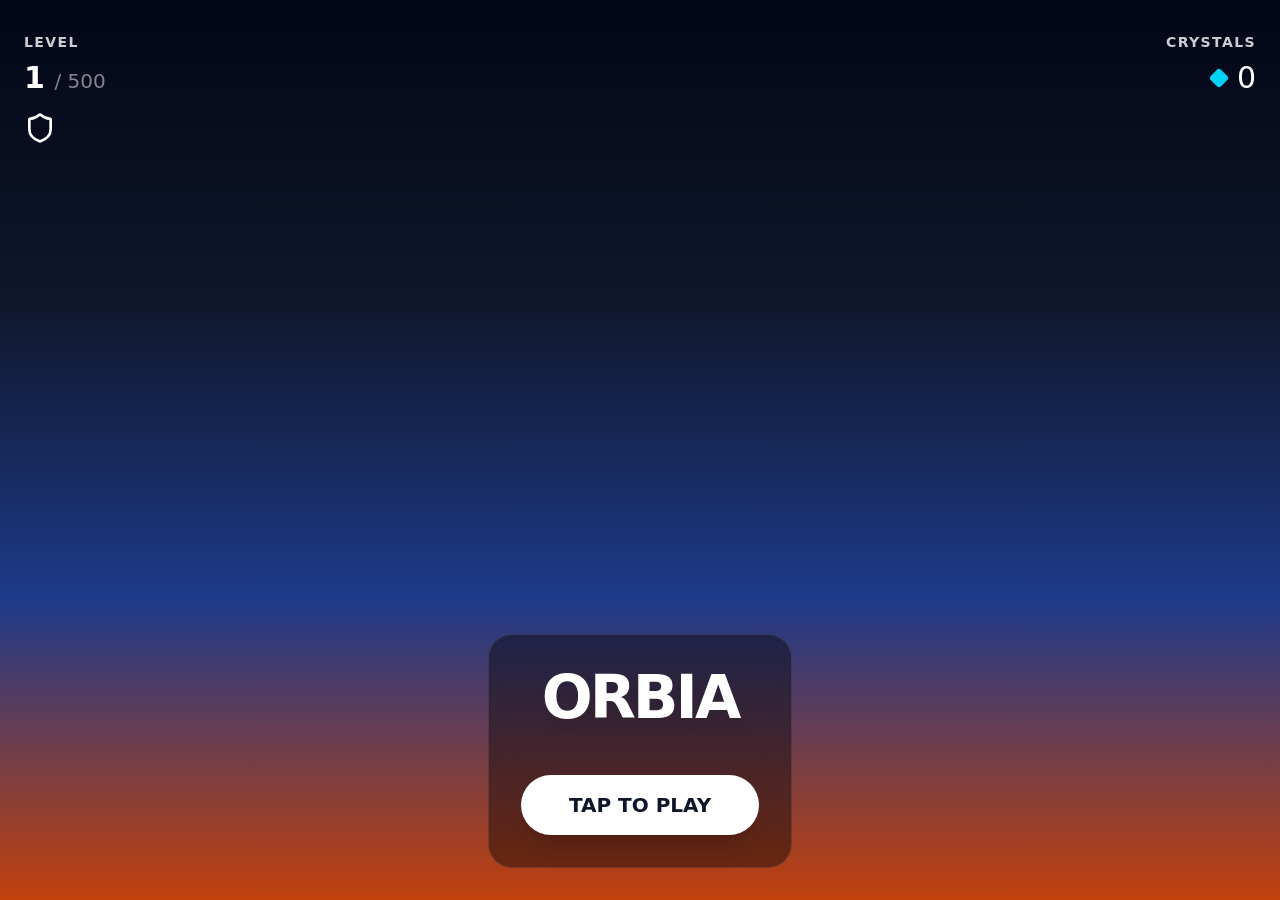
==== index.html @ db31b5e6 "first commit" ====
<!DOCTYPE html><!--7uAjl_CRP55yilg45ScrL--><html lang="en"><head><meta charSet="utf-8"/><meta name="viewport" content="width=device-width, initial-scale=1"/><link rel="stylesheet" href="/_next/static/css/278048645cac675b.css" data-precedence="next"/><link rel="preload" as="script" fetchPriority="low" href="/_next/static/chunks/webpack-0261a6baf7a15503.js"/><script src="/_next/static/chunks/4bd1b696-21f374d1156f834a.js" async=""></script><script src="/_next/static/chunks/255-769a499a58f6cdbf.js" async=""></script><script src="/_next/static/chunks/main-app-d895a08eedf1825a.js" async=""></script><script src="/_next/static/chunks/b536a0f1-171f5a420d0144e4.js" async=""></script><script src="/_next/static/chunks/bd904a5c-9c0670f6b114bcd8.js" async=""></script><script src="/_next/static/chunks/a3cd4a83-02c0a4aa8395caed.js" async=""></script><script src="/_next/static/chunks/f6211eb1-63bf9bd3892ca52b.js" async=""></script><script src="/_next/static/chunks/f5b4d29a-7ccdf7217bf3a826.js" async=""></script><script src="/_next/static/chunks/424-7317acba9d1c164e.js" async=""></script><script src="/_next/static/chunks/app/page-1defdf4bc611b7bb.js" async=""></script><title>My Google AI Studio App</title><meta name="description" content="My Google AI Studio App"/><script src="/_next/static/chunks/polyfills-42372ed130431b0a.js" noModule=""></script></head><body><div hidden=""><!--$--><!--/$--></div><main class="w-screen h-screen overflow-hidden relative bg-[linear-gradient(to_bottom,#020617,#0f172a,#1e3a8a,#c2410c)] selection:bg-transparent"><div class="w-full h-full absolute inset-0 cursor-pointer"><div style="position:relative;width:100%;height:100%;overflow:hidden;pointer-events:auto"><div style="width:100%;height:100%"><canvas style="display:block"></canvas></div></div></div><div class="absolute inset-0 pointer-events-none flex flex-col justify-between -z-0 py-8 px-6"><div class="flex justify-between items-start pointer-events-auto"><div class="flex flex-col gap-2"><div class="text-white/80 text-sm font-bold tracking-widest flex items-baseline gap-2">LEVEL</div><div class="text-white text-3xl font-light"><span class="font-bold">1</span> <span class="text-white/50 text-xl">/ 500</span></div><div class="mt-2"><svg xmlns="http://www.w3.org/2000/svg" width="24" height="24" viewBox="0 0 24 24" fill="none" stroke="currentColor" stroke-width="2" stroke-linecap="round" stroke-linejoin="round" class="lucide lucide-shield w-8 h-8 text-white" aria-hidden="true"><path d="M20 13c0 5-3.5 7.5-7.66 8.95a1 1 0 0 1-.67-.01C7.5 20.5 4 18 4 13V6a1 1 0 0 1 1-1c2 0 4.5-1.2 6.24-2.72a1.17 1.17 0 0 1 1.52 0C14.51 3.81 17 5 19 5a1 1 0 0 1 1 1z"></path></svg></div></div><div class="flex flex-col items-end gap-2 text-right"><div class="text-white/80 text-sm font-bold tracking-widest">CRYSTALS</div><div class="text-white text-3xl font-light flex items-center gap-2"><svg xmlns="http://www.w3.org/2000/svg" width="24" height="24" viewBox="0 0 24 24" fill="none" stroke="currentColor" stroke-width="2" stroke-linecap="round" stroke-linejoin="round" class="lucide lucide-diamond w-5 h-5 text-cyan-400 fill-cyan-400" aria-hidden="true"><path d="M2.7 10.3a2.41 2.41 0 0 0 0 3.41l7.59 7.59a2.41 2.41 0 0 0 3.41 0l7.59-7.59a2.41 2.41 0 0 0 0-3.41l-7.59-7.59a2.41 2.41 0 0 0-3.41 0Z"></path></svg>0<!-- --> </div></div></div><div class="pointer-events-auto self-center bg-black/40 backdrop-blur-md p-8 rounded-3xl border border-white/10 text-center flex flex-col items-center gap-6" style="opacity:0;transform:translateY(20px)"><h1 class="text-6xl font-bold text-white tracking-tighter drop-shadow-xl">ORBIA</h1><button class="mt-6 px-12 py-4 bg-white hover:bg-gray-100 text-xl font-bold text-slate-900 rounded-full transition-all hover:scale-105 active:scale-95 shadow-xl">TAP TO PLAY</button></div></div></main><!--$--><!--/$--><script src="/_next/static/chunks/webpack-0261a6baf7a15503.js" id="_R_" async=""></script><script>(self.__next_f=self.__next_f||[]).push([0])</script><script>self.__next_f.push([1,"1:\"$Sreact.fragment\"\n2:I[9766,[],\"\"]\n3:I[8924,[],\"\"]\n4:I[1224,[\"367\",\"static/chunks/b536a0f1-171f5a420d0144e4.js\",\"831\",\"static/chunks/bd904a5c-9c0670f6b114bcd8.js\",\"664\",\"static/chunks/a3cd4a83-02c0a4aa8395caed.js\",\"413\",\"static/chunks/f6211eb1-63bf9bd3892ca52b.js\",\"922\",\"static/chunks/f5b4d29a-7ccdf7217bf3a826.js\",\"424\",\"static/chunks/424-7317acba9d1c164e.js\",\"974\",\"static/chunks/app/page-1defdf4bc611b7bb.js\"],\"GameScene\"]\n5:I[5768,[\"367\",\"static/chunks/b536a0f1-171f5a420d0144e4.js\",\"831\",\"static/chunks/bd904a5c-9c0670f6b114bcd8.js\",\"664\",\"static/chunks/a3cd4a83-02c0a4aa8395caed.js\",\"413\",\"static/chunks/f6211eb1-63bf9bd3892ca52b.js\",\"922\",\"static/chunks/f5b4d29a-7ccdf7217bf3a826.js\",\"424\",\"static/chunks/424-7317acba9d1c164e.js\",\"974\",\"static/chunks/app/page-1defdf4bc611b7bb.js\"],\"UI\"]\n6:I[4431,[],\"OutletBoundary\"]\n8:I[5278,[],\"AsyncMetadataOutlet\"]\na:I[4431,[],\"ViewportBoundary\"]\nc:I[4431,[],\"MetadataBoundary\"]\nd:\"$Sreact.suspense\"\nf:I[7150,[],\"\"]\n:HL[\"/_next/static/css/278048645cac675b.css\",\"style\"]\n"])</script><script>self.__next_f.push([1,"0:{\"P\":null,\"b\":\"7uAjl_CRP55yilg45ScrL\",\"p\":\"\",\"c\":[\"\",\"\"],\"i\":false,\"f\":[[[\"\",{\"children\":[\"__PAGE__\",{}]},\"$undefined\",\"$undefined\",true],[\"\",[\"$\",\"$1\",\"c\",{\"children\":[[[\"$\",\"link\",\"0\",{\"rel\":\"stylesheet\",\"href\":\"/_next/static/css/278048645cac675b.css\",\"precedence\":\"next\",\"crossOrigin\":\"$undefined\",\"nonce\":\"$undefined\"}]],[\"$\",\"html\",null,{\"lang\":\"en\",\"children\":[\"$\",\"body\",null,{\"suppressHydrationWarning\":true,\"children\":[\"$\",\"$L2\",null,{\"parallelRouterKey\":\"children\",\"error\":\"$undefined\",\"errorStyles\":\"$undefined\",\"errorScripts\":\"$undefined\",\"template\":[\"$\",\"$L3\",null,{}],\"templateStyles\":\"$undefined\",\"templateScripts\":\"$undefined\",\"notFound\":[[[\"$\",\"title\",null,{\"children\":\"404: This page could not be found.\"}],[\"$\",\"div\",null,{\"style\":{\"fontFamily\":\"system-ui,\\\"Segoe UI\\\",Roboto,Helvetica,Arial,sans-serif,\\\"Apple Color Emoji\\\",\\\"Segoe UI Emoji\\\"\",\"height\":\"100vh\",\"textAlign\":\"center\",\"display\":\"flex\",\"flexDirection\":\"column\",\"alignItems\":\"center\",\"justifyContent\":\"center\"},\"children\":[\"$\",\"div\",null,{\"children\":[[\"$\",\"style\",null,{\"dangerouslySetInnerHTML\":{\"__html\":\"body{color:#000;background:#fff;margin:0}.next-error-h1{border-right:1px solid rgba(0,0,0,.3)}@media (prefers-color-scheme:dark){body{color:#fff;background:#000}.next-error-h1{border-right:1px solid rgba(255,255,255,.3)}}\"}}],[\"$\",\"h1\",null,{\"className\":\"next-error-h1\",\"style\":{\"display\":\"inline-block\",\"margin\":\"0 20px 0 0\",\"padding\":\"0 23px 0 0\",\"fontSize\":24,\"fontWeight\":500,\"verticalAlign\":\"top\",\"lineHeight\":\"49px\"},\"children\":404}],[\"$\",\"div\",null,{\"style\":{\"display\":\"inline-block\"},\"children\":[\"$\",\"h2\",null,{\"style\":{\"fontSize\":14,\"fontWeight\":400,\"lineHeight\":\"49px\",\"margin\":0},\"children\":\"This page could not be found.\"}]}]]}]}]],[]],\"forbidden\":\"$undefined\",\"unauthorized\":\"$undefined\"}]}]}]]}],{\"children\":[\"__PAGE__\",[\"$\",\"$1\",\"c\",{\"children\":[[\"$\",\"main\",null,{\"className\":\"w-screen h-screen overflow-hidden relative bg-[linear-gradient(to_bottom,#020617,#0f172a,#1e3a8a,#c2410c)] selection:bg-transparent\",\"children\":[[\"$\",\"$L4\",null,{}],[\"$\",\"$L5\",null,{}]]}],null,[\"$\",\"$L6\",null,{\"children\":[\"$L7\",[\"$\",\"$L8\",null,{\"promise\":\"$@9\"}]]}]]}],{},null,false]},null,false],[\"$\",\"$1\",\"h\",{\"children\":[null,[[\"$\",\"$La\",null,{\"children\":\"$Lb\"}],null],[\"$\",\"$Lc\",null,{\"children\":[\"$\",\"div\",null,{\"hidden\":true,\"children\":[\"$\",\"$d\",null,{\"fallback\":null,\"children\":\"$Le\"}]}]}]]}],false]],\"m\":\"$undefined\",\"G\":[\"$f\",[]],\"s\":false,\"S\":true}\n"])</script><script>self.__next_f.push([1,"b:[[\"$\",\"meta\",\"0\",{\"charSet\":\"utf-8\"}],[\"$\",\"meta\",\"1\",{\"name\":\"viewport\",\"content\":\"width=device-width, initial-scale=1\"}]]\n7:null\n"])</script><script>self.__next_f.push([1,"9:{\"metadata\":[[\"$\",\"title\",\"0\",{\"children\":\"My Google AI Studio App\"}],[\"$\",\"meta\",\"1\",{\"name\":\"description\",\"content\":\"My Google AI Studio App\"}]],\"error\":null,\"digest\":\"$undefined\"}\n"])</script><script>self.__next_f.push([1,"e:\"$9:metadata\"\n"])</script></body></html>
---- _next/static/css/278048645cac675b.css ----
/*! tailwindcss v4.1.11 | MIT License | https://tailwindcss.com */@layer properties{@supports ((-webkit-hyphens:none) and (not (margin-trim:inline))) or ((-moz-orient:inline) and (not (color:rgb(from red r g b)))){*,::backdrop,:after,:before{--tw-border-style:solid;--tw-font-weight:initial;--tw-tracking:initial;--tw-shadow:0 0 #0000;--tw-shadow-color:initial;--tw-shadow-alpha:100%;--tw-inset-shadow:0 0 #0000;--tw-inset-shadow-color:initial;--tw-inset-shadow-alpha:100%;--tw-ring-color:initial;--tw-ring-shadow:0 0 #0000;--tw-inset-ring-color:initial;--tw-inset-ring-shadow:0 0 #0000;--tw-ring-inset:initial;--tw-ring-offset-width:0px;--tw-ring-offset-color:#fff;--tw-ring-offset-shadow:0 0 #0000;--tw-blur:initial;--tw-brightness:initial;--tw-contrast:initial;--tw-grayscale:initial;--tw-hue-rotate:initial;--tw-invert:initial;--tw-opacity:initial;--tw-saturate:initial;--tw-sepia:initial;--tw-drop-shadow:initial;--tw-drop-shadow-color:initial;--tw-drop-shadow-alpha:100%;--tw-drop-shadow-size:initial;--tw-backdrop-blur:initial;--tw-backdrop-brightness:initial;--tw-backdrop-contrast:initial;--tw-backdrop-grayscale:initial;--tw-backdrop-hue-rotate:initial;--tw-backdrop-invert:initial;--tw-backdrop-opacity:initial;--tw-backdrop-saturate:initial;--tw-backdrop-sepia:initial;--tw-scale-x:1;--tw-scale-y:1;--tw-scale-z:1}}}@layer theme{:host,:root{--font-sans:ui-sans-serif,system-ui,sans-serif,"Apple Color Emoji","Segoe UI Emoji","Segoe UI Symbol","Noto Color Emoji";--font-mono:ui-monospace,SFMono-Regular,Menlo,Monaco,Consolas,"Liberation Mono","Courier New",monospace;--color-cyan-200:oklch(91.7% .08 205.041);--color-cyan-400:oklch(78.9% .154 211.53);--color-cyan-500:oklch(71.5% .143 215.221);--color-slate-900:oklch(20.8% .042 265.755);--color-gray-100:oklch(96.7% .003 264.542);--color-black:#000;--color-white:#fff;--spacing:.25rem;--text-sm:.875rem;--text-sm--line-height:calc(1.25/.875);--text-xl:1.25rem;--text-xl--line-height:calc(1.75/1.25);--text-3xl:1.875rem;--text-3xl--line-height:calc(2.25/1.875);--text-4xl:2.25rem;--text-4xl--line-height:calc(2.5/2.25);--text-6xl:3.75rem;--text-6xl--line-height:1;--text-7xl:4.5rem;--text-7xl--line-height:1;--font-weight-light:300;--font-weight-bold:700;--font-weight-black:900;--tracking-tighter:-.05em;--tracking-widest:.1em;--radius-3xl:1.5rem;--drop-shadow-xl:0 9px 7px #0000001a;--blur-md:12px;--default-transition-duration:.15s;--default-transition-timing-function:cubic-bezier(.4,0,.2,1);--default-font-family:var(--font-sans);--default-mono-font-family:var(--font-mono)}}@layer base{*,::backdrop,:after,:before{box-sizing:border-box;border:0 solid;margin:0;padding:0}::file-selector-button{box-sizing:border-box;border:0 solid;margin:0;padding:0}:host,html{-webkit-text-size-adjust:100%;-moz-tab-size:4;-o-tab-size:4;tab-size:4;line-height:1.5;font-family:var(--default-font-family,ui-sans-serif,system-ui,sans-serif,"Apple Color Emoji","Segoe UI Emoji","Segoe UI Symbol","Noto Color Emoji");font-feature-settings:var(--default-font-feature-settings,normal);font-variation-settings:var(--default-font-variation-settings,normal);-webkit-tap-highlight-color:transparent}hr{height:0;color:inherit;border-top-width:1px}abbr:where([title]){-webkit-text-decoration:underline dotted;text-decoration:underline dotted}h1,h2,h3,h4,h5,h6{font-size:inherit;font-weight:inherit}a{color:inherit;-webkit-text-decoration:inherit;text-decoration:inherit}b,strong{font-weight:bolder}code,kbd,pre,samp{font-family:var(--default-mono-font-family,ui-monospace,SFMono-Regular,Menlo,Monaco,Consolas,"Liberation Mono","Courier New",monospace);font-feature-settings:var(--default-mono-font-feature-settings,normal);font-variation-settings:var(--default-mono-font-variation-settings,normal);font-size:1em}small{font-size:80%}sub,sup{vertical-align:baseline;font-size:75%;line-height:0;position:relative}sub{bottom:-.25em}sup{top:-.5em}table{text-indent:0;border-color:inherit;border-collapse:collapse}:-moz-focusring{outline:auto}progress{vertical-align:baseline}summary{display:list-item}menu,ol,ul{list-style:none}audio,canvas,embed,iframe,img,object,svg,video{vertical-align:middle;display:block}img,video{max-width:100%;height:auto}button,input,optgroup,select,textarea{font:inherit;font-feature-settings:inherit;font-variation-settings:inherit;letter-spacing:inherit;color:inherit;opacity:1;background-color:#0000;border-radius:0}::file-selector-button{font:inherit;font-feature-settings:inherit;font-variation-settings:inherit;letter-spacing:inherit;color:inherit;opacity:1;background-color:#0000;border-radius:0}:where(select:is([multiple],[size])) optgroup{font-weight:bolder}:where(select:is([multiple],[size])) optgroup option{padding-inline-start:20px}::file-selector-button{margin-inline-end:4px}::-moz-placeholder{opacity:1}::placeholder{opacity:1}@supports (not (-webkit-appearance:-apple-pay-button)) or (contain-intrinsic-size:1px){::-moz-placeholder{color:currentColor}::placeholder{color:currentColor}@supports (color:color-mix(in lab,red,red)){::-moz-placeholder{color:color-mix(in oklab,currentcolor 50%,transparent)}::placeholder{color:color-mix(in oklab,currentcolor 50%,transparent)}}}textarea{resize:vertical}::-webkit-search-decoration{-webkit-appearance:none}::-webkit-date-and-time-value{min-height:1lh;text-align:inherit}::-webkit-datetime-edit{display:inline-flex}::-webkit-datetime-edit-fields-wrapper{padding:0}::-webkit-datetime-edit,::-webkit-datetime-edit-year-field{padding-block:0}::-webkit-datetime-edit-day-field,::-webkit-datetime-edit-month-field{padding-block:0}::-webkit-datetime-edit-hour-field,::-webkit-datetime-edit-minute-field{padding-block:0}::-webkit-datetime-edit-millisecond-field,::-webkit-datetime-edit-second-field{padding-block:0}::-webkit-datetime-edit-meridiem-field{padding-block:0}:-moz-ui-invalid{box-shadow:none}button,input:where([type=button],[type=reset],[type=submit]){-webkit-appearance:button;-moz-appearance:button;appearance:button}::file-selector-button{-webkit-appearance:button;-moz-appearance:button;appearance:button}::-webkit-inner-spin-button,::-webkit-outer-spin-button{height:auto}[hidden]:where(:not([hidden=until-found])){display:none!important}}@layer components;@layer utilities{.pointer-events-auto{pointer-events:auto}.pointer-events-none{pointer-events:none}.visible{visibility:visible}.absolute{position:absolute}.relative{position:relative}.inset-0{inset:calc(var(--spacing)*0)}.-z-0{z-index:calc(0*-1)}.mt-2{margin-top:calc(var(--spacing)*2)}.mt-4{margin-top:calc(var(--spacing)*4)}.mt-6{margin-top:calc(var(--spacing)*6)}.mb-2{margin-bottom:calc(var(--spacing)*2)}.flex{display:flex}.h-5{height:calc(var(--spacing)*5)}.h-8{height:calc(var(--spacing)*8)}.h-full{height:100%}.h-screen{height:100vh}.w-5{width:calc(var(--spacing)*5)}.w-8{width:calc(var(--spacing)*8)}.w-full{width:100%}.w-screen{width:100vw}.cursor-pointer{cursor:pointer}.flex-col{flex-direction:column}.items-baseline{align-items:baseline}.items-center{align-items:center}.items-end{align-items:flex-end}.items-start{align-items:flex-start}.justify-between{justify-content:space-between}.gap-2{gap:calc(var(--spacing)*2)}.gap-6{gap:calc(var(--spacing)*6)}.self-center{align-self:center}.overflow-hidden{overflow:hidden}.rounded{border-radius:.25rem}.rounded-3xl{border-radius:var(--radius-3xl)}.rounded-full{border-radius:3.40282e+38px}.border{border-style:var(--tw-border-style);border-width:1px}.border-cyan-500\/30{border-color:#00b7d74d}@supports (color:color-mix(in lab,red,red)){.border-cyan-500\/30{border-color:color-mix(in oklab,var(--color-cyan-500)30%,transparent)}}.border-white\/10{border-color:#ffffff1a}@supports (color:color-mix(in lab,red,red)){.border-white\/10{border-color:color-mix(in oklab,var(--color-white)10%,transparent)}}.bg-black\/40{background-color:#0006}@supports (color:color-mix(in lab,red,red)){.bg-black\/40{background-color:color-mix(in oklab,var(--color-black)40%,transparent)}}.bg-black\/80{background-color:#000c}@supports (color:color-mix(in lab,red,red)){.bg-black\/80{background-color:color-mix(in oklab,var(--color-black)80%,transparent)}}.bg-cyan-500{background-color:var(--color-cyan-500)}.bg-white{background-color:var(--color-white)}.bg-\[linear-gradient\(to_bottom\,\#020617\,\#0f172a\,\#1e3a8a\,\#c2410c\)\]{background-image:linear-gradient(#020617,#0f172a,#1e3a8a,#c2410c)}.fill-cyan-400{fill:var(--color-cyan-400)}.p-8{padding:calc(var(--spacing)*8)}.p-10{padding:calc(var(--spacing)*10)}.px-6{padding-inline:calc(var(--spacing)*6)}.px-12{padding-inline:calc(var(--spacing)*12)}.py-4{padding-block:calc(var(--spacing)*4)}.py-8{padding-block:calc(var(--spacing)*8)}.text-center{text-align:center}.text-right{text-align:right}.text-3xl{font-size:var(--text-3xl);line-height:var(--tw-leading,var(--text-3xl--line-height))}.text-4xl{font-size:var(--text-4xl);line-height:var(--tw-leading,var(--text-4xl--line-height))}.text-6xl{font-size:var(--text-6xl);line-height:var(--tw-leading,var(--text-6xl--line-height))}.text-7xl{font-size:var(--text-7xl);line-height:var(--tw-leading,var(--text-7xl--line-height))}.text-sm{font-size:var(--text-sm);line-height:var(--tw-leading,var(--text-sm--line-height))}.text-xl{font-size:var(--text-xl);line-height:var(--tw-leading,var(--text-xl--line-height))}.font-black{--tw-font-weight:var(--font-weight-black);font-weight:var(--font-weight-black)}.font-bold{--tw-font-weight:var(--font-weight-bold);font-weight:var(--font-weight-bold)}.font-light{--tw-font-weight:var(--font-weight-light);font-weight:var(--font-weight-light)}.tracking-tighter{--tw-tracking:var(--tracking-tighter);letter-spacing:var(--tracking-tighter)}.tracking-widest{--tw-tracking:var(--tracking-widest);letter-spacing:var(--tracking-widest)}.text-cyan-200{color:var(--color-cyan-200)}.text-cyan-400{color:var(--color-cyan-400)}.text-slate-900{color:var(--color-slate-900)}.text-white{color:var(--color-white)}.text-white\/50{color:#ffffff80}@supports (color:color-mix(in lab,red,red)){.text-white\/50{color:color-mix(in oklab,var(--color-white)50%,transparent)}}.text-white\/80{color:#fffc}@supports (color:color-mix(in lab,red,red)){.text-white\/80{color:color-mix(in oklab,var(--color-white)80%,transparent)}}.uppercase{text-transform:uppercase}.shadow-\[0_0_30px_rgba\(34\,211\,238\,0\.5\)\]{--tw-shadow:0 0 30px var(--tw-shadow-color,#22d3ee80)}.shadow-\[0_0_30px_rgba\(34\,211\,238\,0\.5\)\],.shadow-xl{box-shadow:var(--tw-inset-shadow),var(--tw-inset-ring-shadow),var(--tw-ring-offset-shadow),var(--tw-ring-shadow),var(--tw-shadow)}.shadow-xl{--tw-shadow:0 20px 25px -5px var(--tw-shadow-color,#0000001a),0 8px 10px -6px var(--tw-shadow-color,#0000001a)}.ring{--tw-ring-shadow:var(--tw-ring-inset,)0 0 0 calc(1px + var(--tw-ring-offset-width))var(--tw-ring-color,currentcolor);box-shadow:var(--tw-inset-shadow),var(--tw-inset-ring-shadow),var(--tw-ring-offset-shadow),var(--tw-ring-shadow),var(--tw-shadow)}.drop-shadow-xl{--tw-drop-shadow-size:drop-shadow(0 9px 7px var(--tw-drop-shadow-color,#0000001a));--tw-drop-shadow:drop-shadow(var(--drop-shadow-xl));filter:var(--tw-blur,)var(--tw-brightness,)var(--tw-contrast,)var(--tw-grayscale,)var(--tw-hue-rotate,)var(--tw-invert,)var(--tw-saturate,)var(--tw-sepia,)var(--tw-drop-shadow,)}.backdrop-blur-md{--tw-backdrop-blur:blur(var(--blur-md));backdrop-filter:var(--tw-backdrop-blur,)var(--tw-backdrop-brightness,)var(--tw-backdrop-contrast,)var(--tw-backdrop-grayscale,)var(--tw-backdrop-hue-rotate,)var(--tw-backdrop-invert,)var(--tw-backdrop-opacity,)var(--tw-backdrop-saturate,)var(--tw-backdrop-sepia,)}.transition-all{transition-property:all;transition-timing-function:var(--tw-ease,var(--default-transition-timing-function));transition-duration:var(--tw-duration,var(--default-transition-duration))}.selection\:bg-transparent ::-moz-selection{background-color:#0000}.selection\:bg-transparent ::selection{background-color:#0000}.selection\:bg-transparent::-moz-selection{background-color:#0000}.selection\:bg-transparent::selection{background-color:#0000}@media (hover:hover){.hover\:scale-105:hover{--tw-scale-x:105%;--tw-scale-y:105%;--tw-scale-z:105%;scale:var(--tw-scale-x)var(--tw-scale-y)}.hover\:bg-cyan-400:hover{background-color:var(--color-cyan-400)}.hover\:bg-gray-100:hover{background-color:var(--color-gray-100)}}.active\:scale-95:active{--tw-scale-x:95%;--tw-scale-y:95%;--tw-scale-z:95%;scale:var(--tw-scale-x)var(--tw-scale-y)}}@property --tw-border-style{syntax:"*";inherits:false;initial-value:solid}@property --tw-font-weight{syntax:"*";inherits:false}@property --tw-tracking{syntax:"*";inherits:false}@property --tw-shadow{syntax:"*";inherits:false;initial-value:0 0 #0000}@property --tw-shadow-color{syntax:"*";inherits:false}@property --tw-shadow-alpha{syntax:"<percentage>";inherits:false;initial-value:100%}@property --tw-inset-shadow{syntax:"*";inherits:false;initial-value:0 0 #0000}@property --tw-inset-shadow-color{syntax:"*";inherits:false}@property --tw-inset-shadow-alpha{syntax:"<percentage>";inherits:false;initial-value:100%}@property --tw-ring-color{syntax:"*";inherits:false}@property --tw-ring-shadow{syntax:"*";inherits:false;initial-value:0 0 #0000}@property --tw-inset-ring-color{syntax:"*";inherits:false}@property --tw-inset-ring-shadow{syntax:"*";inherits:false;initial-value:0 0 #0000}@property --tw-ring-inset{syntax:"*";inherits:false}@property --tw-ring-offset-width{syntax:"<length>";inherits:false;initial-value:0}@property --tw-ring-offset-color{syntax:"*";inherits:false;initial-value:#fff}@property --tw-ring-offset-shadow{syntax:"*";inherits:false;initial-value:0 0 #0000}@property --tw-blur{syntax:"*";inherits:false}@property --tw-brightness{syntax:"*";inherits:false}@property --tw-contrast{syntax:"*";inherits:false}@property --tw-grayscale{syntax:"*";inherits:false}@property --tw-hue-rotate{syntax:"*";inherits:false}@property --tw-invert{syntax:"*";inherits:false}@property --tw-opacity{syntax:"*";inherits:false}@property --tw-saturate{syntax:"*";inherits:false}@property --tw-sepia{syntax:"*";inherits:false}@property --tw-drop-shadow{syntax:"*";inherits:false}@property --tw-drop-shadow-color{syntax:"*";inherits:false}@property --tw-drop-shadow-alpha{syntax:"<percentage>";inherits:false;initial-value:100%}@property --tw-drop-shadow-size{syntax:"*";inherits:false}@property --tw-backdrop-blur{syntax:"*";inherits:false}@property --tw-backdrop-brightness{syntax:"*";inherits:false}@property --tw-backdrop-contrast{syntax:"*";inherits:false}@property --tw-backdrop-grayscale{syntax:"*";inherits:false}@property --tw-backdrop-hue-rotate{syntax:"*";inherits:false}@property --tw-backdrop-invert{syntax:"*";inherits:false}@property --tw-backdrop-opacity{syntax:"*";inherits:false}@property --tw-backdrop-saturate{syntax:"*";inherits:false}@property --tw-backdrop-sepia{syntax:"*";inherits:false}@property --tw-scale-x{syntax:"*";inherits:false;initial-value:1}@property --tw-scale-y{syntax:"*";inherits:false;initial-value:1}@property --tw-scale-z{syntax:"*";inherits:false;initial-value:1}
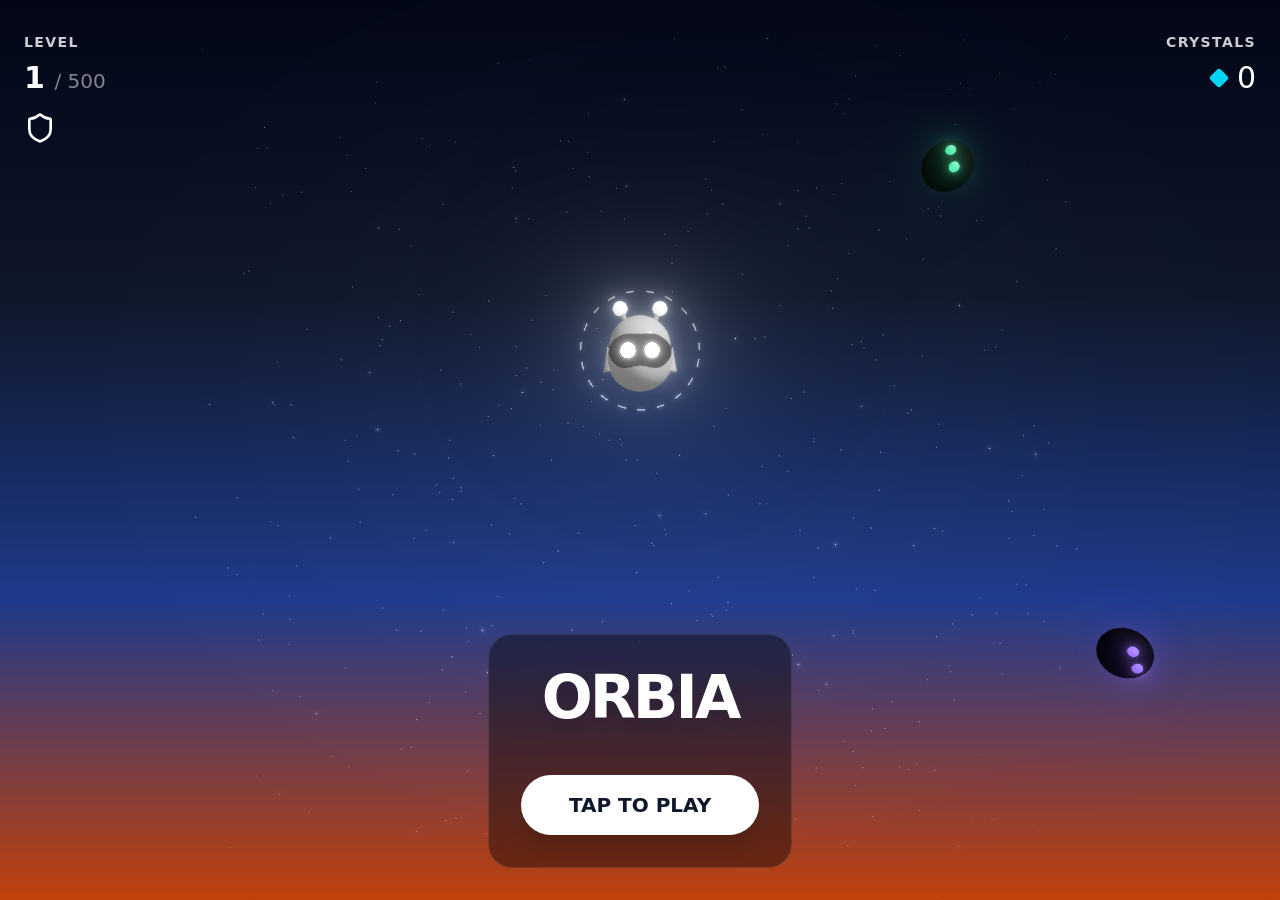
==== commit 9576fed6: "Update index.html" ====
--- a/index.html
+++ b/index.html
@@ -1 +1,80 @@
-<!DOCTYPE html><!--7uAjl_CRP55yilg45ScrL--><html lang="en"><head><meta charSet="utf-8"/><meta name="viewport" content="width=device-width, initial-scale=1"/><link rel="stylesheet" href="/_next/static/css/278048645cac675b.css" data-precedence="next"/><link rel="preload" as="script" fetchPriority="low" href="/_next/static/chunks/webpack-0261a6baf7a15503.js"/><script src="/_next/static/chunks/4bd1b696-21f374d1156f834a.js" async=""></script><script src="/_next/static/chunks/255-769a499a58f6cdbf.js" async=""></script><script src="/_next/static/chunks/main-app-d895a08eedf1825a.js" async=""></script><script src="/_next/static/chunks/b536a0f1-171f5a420d0144e4.js" async=""></script><script src="/_next/static/chunks/bd904a5c-9c0670f6b114bcd8.js" async=""></script><script src="/_next/static/chunks/a3cd4a83-02c0a4aa8395caed.js" async=""></script><script src="/_next/static/chunks/f6211eb1-63bf9bd3892ca52b.js" async=""></script><script src="/_next/static/chunks/f5b4d29a-7ccdf7217bf3a826.js" async=""></script><script src="/_next/static/chunks/424-7317acba9d1c164e.js" async=""></script><script src="/_next/static/chunks/app/page-1defdf4bc611b7bb.js" async=""></script><title>My Google AI Studio App</title><meta name="description" content="My Google AI Studio App"/><script src="/_next/static/chunks/polyfills-42372ed130431b0a.js" noModule=""></script></head><body><div hidden=""><!--$--><!--/$--></div><main class="w-screen h-screen overflow-hidden relative bg-[linear-gradient(to_bottom,#020617,#0f172a,#1e3a8a,#c2410c)] selection:bg-transparent"><div class="w-full h-full absolute inset-0 cursor-pointer"><div style="position:relative;width:100%;height:100%;overflow:hidden;pointer-events:auto"><div style="width:100%;height:100%"><canvas style="display:block"></canvas></div></div></div><div class="absolute inset-0 pointer-events-none flex flex-col justify-between -z-0 py-8 px-6"><div class="flex justify-between items-start pointer-events-auto"><div class="flex flex-col gap-2"><div class="text-white/80 text-sm font-bold tracking-widest flex items-baseline gap-2">LEVEL</div><div class="text-white text-3xl font-light"><span class="font-bold">1</span> <span class="text-white/50 text-xl">/ 500</span></div><div class="mt-2"><svg xmlns="http://www.w3.org/2000/svg" width="24" height="24" viewBox="0 0 24 24" fill="none" stroke="currentColor" stroke-width="2" stroke-linecap="round" stroke-linejoin="round" class="lucide lucide-shield w-8 h-8 text-white" aria-hidden="true"><path d="M20 13c0 5-3.5 7.5-7.66 8.95a1 1 0 0 1-.67-.01C7.5 20.5 4 18 4 13V6a1 1 0 0 1 1-1c2 0 4.5-1.2 6.24-2.72a1.17 1.17 0 0 1 1.52 0C14.51 3.81 17 5 19 5a1 1 0 0 1 1 1z"></path></svg></div></div><div class="flex flex-col items-end gap-2 text-right"><div class="text-white/80 text-sm font-bold tracking-widest">CRYSTALS</div><div class="text-white text-3xl font-light flex items-center gap-2"><svg xmlns="http://www.w3.org/2000/svg" width="24" height="24" viewBox="0 0 24 24" fill="none" stroke="currentColor" stroke-width="2" stroke-linecap="round" stroke-linejoin="round" class="lucide lucide-diamond w-5 h-5 text-cyan-400 fill-cyan-400" aria-hidden="true"><path d="M2.7 10.3a2.41 2.41 0 0 0 0 3.41l7.59 7.59a2.41 2.41 0 0 0 3.41 0l7.59-7.59a2.41 2.41 0 0 0 0-3.41l-7.59-7.59a2.41 2.41 0 0 0-3.41 0Z"></path></svg>0<!-- --> </div></div></div><div class="pointer-events-auto self-center bg-black/40 backdrop-blur-md p-8 rounded-3xl border border-white/10 text-center flex flex-col items-center gap-6" style="opacity:0;transform:translateY(20px)"><h1 class="text-6xl font-bold text-white tracking-tighter drop-shadow-xl">ORBIA</h1><button class="mt-6 px-12 py-4 bg-white hover:bg-gray-100 text-xl font-bold text-slate-900 rounded-full transition-all hover:scale-105 active:scale-95 shadow-xl">TAP TO PLAY</button></div></div></main><!--$--><!--/$--><script src="/_next/static/chunks/webpack-0261a6baf7a15503.js" id="_R_" async=""></script><script>(self.__next_f=self.__next_f||[]).push([0])</script><script>self.__next_f.push([1,"1:\"$Sreact.fragment\"\n2:I[9766,[],\"\"]\n3:I[8924,[],\"\"]\n4:I[1224,[\"367\",\"static/chunks/b536a0f1-171f5a420d0144e4.js\",\"831\",\"static/chunks/bd904a5c-9c0670f6b114bcd8.js\",\"664\",\"static/chunks/a3cd4a83-02c0a4aa8395caed.js\",\"413\",\"static/chunks/f6211eb1-63bf9bd3892ca52b.js\",\"922\",\"static/chunks/f5b4d29a-7ccdf7217bf3a826.js\",\"424\",\"static/chunks/424-7317acba9d1c164e.js\",\"974\",\"static/chunks/app/page-1defdf4bc611b7bb.js\"],\"GameScene\"]\n5:I[5768,[\"367\",\"static/chunks/b536a0f1-171f5a420d0144e4.js\",\"831\",\"static/chunks/bd904a5c-9c0670f6b114bcd8.js\",\"664\",\"static/chunks/a3cd4a83-02c0a4aa8395caed.js\",\"413\",\"static/chunks/f6211eb1-63bf9bd3892ca52b.js\",\"922\",\"static/chunks/f5b4d29a-7ccdf7217bf3a826.js\",\"424\",\"static/chunks/424-7317acba9d1c164e.js\",\"974\",\"static/chunks/app/page-1defdf4bc611b7bb.js\"],\"UI\"]\n6:I[4431,[],\"OutletBoundary\"]\n8:I[5278,[],\"AsyncMetadataOutlet\"]\na:I[4431,[],\"ViewportBoundary\"]\nc:I[4431,[],\"MetadataBoundary\"]\nd:\"$Sreact.suspense\"\nf:I[7150,[],\"\"]\n:HL[\"/_next/static/css/278048645cac675b.css\",\"style\"]\n"])</script><script>self.__next_f.push([1,"0:{\"P\":null,\"b\":\"7uAjl_CRP55yilg45ScrL\",\"p\":\"\",\"c\":[\"\",\"\"],\"i\":false,\"f\":[[[\"\",{\"children\":[\"__PAGE__\",{}]},\"$undefined\",\"$undefined\",true],[\"\",[\"$\",\"$1\",\"c\",{\"children\":[[[\"$\",\"link\",\"0\",{\"rel\":\"stylesheet\",\"href\":\"/_next/static/css/278048645cac675b.css\",\"precedence\":\"next\",\"crossOrigin\":\"$undefined\",\"nonce\":\"$undefined\"}]],[\"$\",\"html\",null,{\"lang\":\"en\",\"children\":[\"$\",\"body\",null,{\"suppressHydrationWarning\":true,\"children\":[\"$\",\"$L2\",null,{\"parallelRouterKey\":\"children\",\"error\":\"$undefined\",\"errorStyles\":\"$undefined\",\"errorScripts\":\"$undefined\",\"template\":[\"$\",\"$L3\",null,{}],\"templateStyles\":\"$undefined\",\"templateScripts\":\"$undefined\",\"notFound\":[[[\"$\",\"title\",null,{\"children\":\"404: This page could not be found.\"}],[\"$\",\"div\",null,{\"style\":{\"fontFamily\":\"system-ui,\\\"Segoe UI\\\",Roboto,Helvetica,Arial,sans-serif,\\\"Apple Color Emoji\\\",\\\"Segoe UI Emoji\\\"\",\"height\":\"100vh\",\"textAlign\":\"center\",\"display\":\"flex\",\"flexDirection\":\"column\",\"alignItems\":\"center\",\"justifyContent\":\"center\"},\"children\":[\"$\",\"div\",null,{\"children\":[[\"$\",\"style\",null,{\"dangerouslySetInnerHTML\":{\"__html\":\"body{color:#000;background:#fff;margin:0}.next-error-h1{border-right:1px solid rgba(0,0,0,.3)}@media (prefers-color-scheme:dark){body{color:#fff;background:#000}.next-error-h1{border-right:1px solid rgba(255,255,255,.3)}}\"}}],[\"$\",\"h1\",null,{\"className\":\"next-error-h1\",\"style\":{\"display\":\"inline-block\",\"margin\":\"0 20px 0 0\",\"padding\":\"0 23px 0 0\",\"fontSize\":24,\"fontWeight\":500,\"verticalAlign\":\"top\",\"lineHeight\":\"49px\"},\"children\":404}],[\"$\",\"div\",null,{\"style\":{\"display\":\"inline-block\"},\"children\":[\"$\",\"h2\",null,{\"style\":{\"fontSize\":14,\"fontWeight\":400,\"lineHeight\":\"49px\",\"margin\":0},\"children\":\"This page could not be found.\"}]}]]}]}]],[]],\"forbidden\":\"$undefined\",\"unauthorized\":\"$undefined\"}]}]}]]}],{\"children\":[\"__PAGE__\",[\"$\",\"$1\",\"c\",{\"children\":[[\"$\",\"main\",null,{\"className\":\"w-screen h-screen overflow-hidden relative bg-[linear-gradient(to_bottom,#020617,#0f172a,#1e3a8a,#c2410c)] selection:bg-transparent\",\"children\":[[\"$\",\"$L4\",null,{}],[\"$\",\"$L5\",null,{}]]}],null,[\"$\",\"$L6\",null,{\"children\":[\"$L7\",[\"$\",\"$L8\",null,{\"promise\":\"$@9\"}]]}]]}],{},null,false]},null,false],[\"$\",\"$1\",\"h\",{\"children\":[null,[[\"$\",\"$La\",null,{\"children\":\"$Lb\"}],null],[\"$\",\"$Lc\",null,{\"children\":[\"$\",\"div\",null,{\"hidden\":true,\"children\":[\"$\",\"$d\",null,{\"fallback\":null,\"children\":\"$Le\"}]}]}]]}],false]],\"m\":\"$undefined\",\"G\":[\"$f\",[]],\"s\":false,\"S\":true}\n"])</script><script>self.__next_f.push([1,"b:[[\"$\",\"meta\",\"0\",{\"charSet\":\"utf-8\"}],[\"$\",\"meta\",\"1\",{\"name\":\"viewport\",\"content\":\"width=device-width, initial-scale=1\"}]]\n7:null\n"])</script><script>self.__next_f.push([1,"9:{\"metadata\":[[\"$\",\"title\",\"0\",{\"children\":\"My Google AI Studio App\"}],[\"$\",\"meta\",\"1\",{\"name\":\"description\",\"content\":\"My Google AI Studio App\"}]],\"error\":null,\"digest\":\"$undefined\"}\n"])</script><script>self.__next_f.push([1,"e:\"$9:metadata\"\n"])</script></body></html>+<!DOCTYPE html><!--iqXQKqs9js1ku9WBq88DZ-->
+<html lang="en">
+
+<head>
+  <link rel="preload" href="https://www.youtube.com/game_api/v1" as="script" />
+  <script>(self.__next_s = self.__next_s || []).push(["https://www.youtube.com/game_api/v1", {}])</script>
+  <meta charSet="utf-8" />
+  <meta name="viewport" content="width=device-width, initial-scale=1" />
+  <link rel="stylesheet" href="/_next/static/css/ee1fc24de4cd6ccd.css" data-precedence="next" />
+  <link rel="preload" as="script" fetchPriority="low" href="/_next/static/chunks/webpack-0261a6baf7a15503.js" />
+  <script src="/_next/static/chunks/4bd1b696-21f374d1156f834a.js" async=""></script>
+  <script src="/_next/static/chunks/255-769a499a58f6cdbf.js" async=""></script>
+  <script src="/_next/static/chunks/main-app-d895a08eedf1825a.js" async=""></script>
+  <script src="/_next/static/chunks/app/layout-4bbd18a69ecc032b.js" async=""></script>
+  <script src="/_next/static/chunks/b536a0f1-171f5a420d0144e4.js" async=""></script>
+  <script src="/_next/static/chunks/bd904a5c-9c0670f6b114bcd8.js" async=""></script>
+  <script src="/_next/static/chunks/a3cd4a83-02c0a4aa8395caed.js" async=""></script>
+  <script src="/_next/static/chunks/f6211eb1-63bf9bd3892ca52b.js" async=""></script>
+  <script src="/_next/static/chunks/f5b4d29a-7ccdf7217bf3a826.js" async=""></script>
+  <script src="/_next/static/chunks/424-7317acba9d1c164e.js" async=""></script>
+  <script src="/_next/static/chunks/app/page-c084adb956b134d2.js" async=""></script>
+  <title>My Google AI Studio App</title>
+  <meta name="description" content="My Google AI Studio App" />
+  <script src="/_next/static/chunks/polyfills-42372ed130431b0a.js" noModule=""></script>
+</head>
+
+<body>
+  <div hidden=""><!--$--><!--/$--></div>
+  <main
+    class="w-screen h-screen overflow-hidden relative bg-[linear-gradient(to_bottom,#020617,#0f172a,#1e3a8a,#c2410c)] selection:bg-transparent">
+    <div class="w-full h-full absolute inset-0 cursor-pointer">
+      <div style="position:relative;width:100%;height:100%;overflow:hidden;pointer-events:auto">
+        <div style="width:100%;height:100%"><canvas style="display:block"></canvas></div>
+      </div>
+    </div>
+    <div class="absolute inset-0 pointer-events-none flex flex-col justify-between -z-0 py-8 px-6">
+      <div class="flex justify-between items-start pointer-events-auto">
+        <div class="flex flex-col gap-2">
+          <div class="text-white/80 text-sm font-bold tracking-widest flex items-baseline gap-2">LEVEL</div>
+          <div class="text-white text-3xl font-light"><span class="font-bold">1</span> <span
+              class="text-white/50 text-xl">/ 500</span></div>
+          <div class="mt-2"><svg xmlns="http://www.w3.org/2000/svg" width="24" height="24" viewBox="0 0 24 24"
+              fill="none" stroke="currentColor" stroke-width="2" stroke-linecap="round" stroke-linejoin="round"
+              class="lucide lucide-shield w-8 h-8 text-white" aria-hidden="true">
+              <path
+                d="M20 13c0 5-3.5 7.5-7.66 8.95a1 1 0 0 1-.67-.01C7.5 20.5 4 18 4 13V6a1 1 0 0 1 1-1c2 0 4.5-1.2 6.24-2.72a1.17 1.17 0 0 1 1.52 0C14.51 3.81 17 5 19 5a1 1 0 0 1 1 1z">
+              </path>
+            </svg></div>
+        </div>
+        <div class="flex flex-col items-end gap-2 text-right">
+          <div class="text-white/80 text-sm font-bold tracking-widest">CRYSTALS</div>
+          <div class="text-white text-3xl font-light flex items-center gap-2"><svg xmlns="http://www.w3.org/2000/svg"
+              width="24" height="24" viewBox="0 0 24 24" fill="none" stroke="currentColor" stroke-width="2"
+              stroke-linecap="round" stroke-linejoin="round"
+              class="lucide lucide-diamond w-5 h-5 text-cyan-400 fill-cyan-400" aria-hidden="true">
+              <path
+                d="M2.7 10.3a2.41 2.41 0 0 0 0 3.41l7.59 7.59a2.41 2.41 0 0 0 3.41 0l7.59-7.59a2.41 2.41 0 0 0 0-3.41l-7.59-7.59a2.41 2.41 0 0 0-3.41 0Z">
+              </path>
+            </svg>0<!-- --> </div>
+        </div>
+      </div>
+      <div
+        class="pointer-events-auto self-center bg-black/40 backdrop-blur-md p-8 rounded-3xl border border-white/10 text-center flex flex-col items-center gap-6"
+        style="opacity:0;transform:translateY(20px)">
+        <h1 class="text-6xl font-bold text-white tracking-tighter drop-shadow-xl">ORBIA</h1><button
+          class="mt-6 px-12 py-4 bg-white hover:bg-gray-100 text-xl font-bold text-slate-900 rounded-full transition-all hover:scale-105 active:scale-95 shadow-xl">TAP
+          TO PLAY</button>
+      </div>
+    </div>
+  </main><!--$--><!--/$-->
+  <script src="/_next/static/chunks/webpack-0261a6baf7a15503.js" id="_R_" async=""></script>
+  <script>(self.__next_f = self.__next_f || []).push([0])</script>
+  <script>self.__next_f.push([1, "1:\"$Sreact.fragment\"\n2:I[9021,[\"177\",\"static/chunks/app/layout-4bbd18a69ecc032b.js\"],\"\"]\n3:I[9766,[],\"\"]\n4:I[8924,[],\"\"]\n5:I[1224,[\"367\",\"static/chunks/b536a0f1-171f5a420d0144e4.js\",\"831\",\"static/chunks/bd904a5c-9c0670f6b114bcd8.js\",\"664\",\"static/chunks/a3cd4a83-02c0a4aa8395caed.js\",\"413\",\"static/chunks/f6211eb1-63bf9bd3892ca52b.js\",\"922\",\"static/chunks/f5b4d29a-7ccdf7217bf3a826.js\",\"424\",\"static/chunks/424-7317acba9d1c164e.js\",\"974\",\"static/chunks/app/page-c084adb956b134d2.js\"],\"GameScene\"]\n6:I[5768,[\"367\",\"static/chunks/b536a0f1-171f5a420d0144e4.js\",\"831\",\"static/chunks/bd904a5c-9c0670f6b114bcd8.js\",\"664\",\"static/chunks/a3cd4a83-02c0a4aa8395caed.js\",\"413\",\"static/chunks/f6211eb1-63bf9bd3892ca52b.js\",\"922\",\"static/chunks/f5b4d29a-7ccdf7217bf3a826.js\",\"424\",\"static/chunks/424-7317acba9d1c164e.js\",\"974\",\"static/chunks/app/page-c084adb956b134d2.js\"],\"UI\"]\n7:I[4431,[],\"OutletBoundary\"]\n9:I[5278,[],\"AsyncMetadataOutlet\"]\nb:I[4431,[],\"ViewportBoundary\"]\nd:I[4431,[],\"MetadataBoundary\"]\ne:\"$Sreact.suspense\"\n10:I[7150,[],\"\"]\n:HL[\"/_next/static/css/ee1fc24de4cd6ccd.css\",\"style\"]\n"])</script>
+  <script>self.__next_f.push([1, "0:{\"P\":null,\"b\":\"iqXQKqs9js1ku9WBq88DZ\",\"p\":\"\",\"c\":[\"\",\"\"],\"i\":false,\"f\":[[[\"\",{\"children\":[\"__PAGE__\",{}]},\"$undefined\",\"$undefined\",true],[\"\",[\"$\",\"$1\",\"c\",{\"children\":[[[\"$\",\"link\",\"0\",{\"rel\":\"stylesheet\",\"href\":\"/_next/static/css/ee1fc24de4cd6ccd.css\",\"precedence\":\"next\",\"crossOrigin\":\"$undefined\",\"nonce\":\"$undefined\"}]],[\"$\",\"html\",null,{\"lang\":\"en\",\"children\":[[\"$\",\"head\",null,{\"children\":[\"$\",\"$L2\",null,{\"src\":\"https://www.youtube.com/game_api/v1\",\"strategy\":\"beforeInteractive\"}]}],[\"$\",\"body\",null,{\"suppressHydrationWarning\":true,\"children\":[\"$\",\"$L3\",null,{\"parallelRouterKey\":\"children\",\"error\":\"$undefined\",\"errorStyles\":\"$undefined\",\"errorScripts\":\"$undefined\",\"template\":[\"$\",\"$L4\",null,{}],\"templateStyles\":\"$undefined\",\"templateScripts\":\"$undefined\",\"notFound\":[[[\"$\",\"title\",null,{\"children\":\"404: This page could not be found.\"}],[\"$\",\"div\",null,{\"style\":{\"fontFamily\":\"system-ui,\\\"Segoe UI\\\",Roboto,Helvetica,Arial,sans-serif,\\\"Apple Color Emoji\\\",\\\"Segoe UI Emoji\\\"\",\"height\":\"100vh\",\"textAlign\":\"center\",\"display\":\"flex\",\"flexDirection\":\"column\",\"alignItems\":\"center\",\"justifyContent\":\"center\"},\"children\":[\"$\",\"div\",null,{\"children\":[[\"$\",\"style\",null,{\"dangerouslySetInnerHTML\":{\"__html\":\"body{color:#000;background:#fff;margin:0}.next-error-h1{border-right:1px solid rgba(0,0,0,.3)}@media (prefers-color-scheme:dark){body{color:#fff;background:#000}.next-error-h1{border-right:1px solid rgba(255,255,255,.3)}}\"}}],[\"$\",\"h1\",null,{\"className\":\"next-error-h1\",\"style\":{\"display\":\"inline-block\",\"margin\":\"0 20px 0 0\",\"padding\":\"0 23px 0 0\",\"fontSize\":24,\"fontWeight\":500,\"verticalAlign\":\"top\",\"lineHeight\":\"49px\"},\"children\":404}],[\"$\",\"div\",null,{\"style\":{\"display\":\"inline-block\"},\"children\":[\"$\",\"h2\",null,{\"style\":{\"fontSize\":14,\"fontWeight\":400,\"lineHeight\":\"49px\",\"margin\":0},\"children\":\"This page could not be found.\"}]}]]}]}]],[]],\"forbidden\":\"$undefined\",\"unauthorized\":\"$undefined\"}]}]]}]]}],{\"children\":[\"__PAGE__\",[\"$\",\"$1\",\"c\",{\"children\":[[\"$\",\"main\",null,{\"className\":\"w-screen h-screen overflow-hidden relative bg-[linear-gradient(to_bottom,#020617,#0f172a,#1e3a8a,#c2410c)] selection:bg-transparent\",\"children\":[[\"$\",\"$L5\",null,{}],[\"$\",\"$L6\",null,{}]]}],null,[\"$\",\"$L7\",null,{\"children\":[\"$L8\",[\"$\",\"$L9\",null,{\"promise\":\"$@a\"}]]}]]}],{},null,false]},null,false],[\"$\",\"$1\",\"h\",{\"children\":[null,[[\"$\",\"$Lb\",null,{\"children\":\"$Lc\"}],null],[\"$\",\"$Ld\",null,{\"children\":[\"$\",\"div\",null,{\"hidden\":true,\"children\":[\"$\",\"$e\",null,{\"fallback\":null,\"children\":\"$Lf\"}]}]}]]}],false]],\"m\":\"$undefined\",\"G\":[\"$10\",[]],\"s\":false,\"S\":true}\n"])</script>
+  <script>self.__next_f.push([1, "c:[[\"$\",\"meta\",\"0\",{\"charSet\":\"utf-8\"}],[\"$\",\"meta\",\"1\",{\"name\":\"viewport\",\"content\":\"width=device-width, initial-scale=1\"}]]\n8:null\n"])</script>
+  <script>self.__next_f.push([1, "a:{\"metadata\":[[\"$\",\"title\",\"0\",{\"children\":\"My Google AI Studio App\"}],[\"$\",\"meta\",\"1\",{\"name\":\"description\",\"content\":\"My Google AI Studio App\"}]],\"error\":null,\"digest\":\"$undefined\"}\n"])</script>
+  <script>self.__next_f.push([1, "f:\"$a:metadata\"\n"])</script>
+</body>
+
+</html>
--- a/_next/static/css/ee1fc24de4cd6ccd.css
+++ b/_next/static/css/ee1fc24de4cd6ccd.css
@@ -0,0 +1 @@
+/*! tailwindcss v4.1.11 | MIT License | https://tailwindcss.com */@layer properties{@supports ((-webkit-hyphens:none) and (not (margin-trim:inline))) or ((-moz-orient:inline) and (not (color:rgb(from red r g b)))){*,::backdrop,:after,:before{--tw-rotate-x:initial;--tw-rotate-y:initial;--tw-rotate-z:initial;--tw-skew-x:initial;--tw-skew-y:initial;--tw-border-style:solid;--tw-font-weight:initial;--tw-tracking:initial;--tw-shadow:0 0 #0000;--tw-shadow-color:initial;--tw-shadow-alpha:100%;--tw-inset-shadow:0 0 #0000;--tw-inset-shadow-color:initial;--tw-inset-shadow-alpha:100%;--tw-ring-color:initial;--tw-ring-shadow:0 0 #0000;--tw-inset-ring-color:initial;--tw-inset-ring-shadow:0 0 #0000;--tw-ring-inset:initial;--tw-ring-offset-width:0px;--tw-ring-offset-color:#fff;--tw-ring-offset-shadow:0 0 #0000;--tw-blur:initial;--tw-brightness:initial;--tw-contrast:initial;--tw-grayscale:initial;--tw-hue-rotate:initial;--tw-invert:initial;--tw-opacity:initial;--tw-saturate:initial;--tw-sepia:initial;--tw-drop-shadow:initial;--tw-drop-shadow-color:initial;--tw-drop-shadow-alpha:100%;--tw-drop-shadow-size:initial;--tw-backdrop-blur:initial;--tw-backdrop-brightness:initial;--tw-backdrop-contrast:initial;--tw-backdrop-grayscale:initial;--tw-backdrop-hue-rotate:initial;--tw-backdrop-invert:initial;--tw-backdrop-opacity:initial;--tw-backdrop-saturate:initial;--tw-backdrop-sepia:initial;--tw-ease:initial;--tw-scale-x:1;--tw-scale-y:1;--tw-scale-z:1}}}@layer theme{:host,:root{--font-sans:ui-sans-serif,system-ui,sans-serif,"Apple Color Emoji","Segoe UI Emoji","Segoe UI Symbol","Noto Color Emoji";--font-mono:ui-monospace,SFMono-Regular,Menlo,Monaco,Consolas,"Liberation Mono","Courier New",monospace;--color-cyan-200:oklch(91.7% .08 205.041);--color-cyan-400:oklch(78.9% .154 211.53);--color-cyan-500:oklch(71.5% .143 215.221);--color-slate-900:oklch(20.8% .042 265.755);--color-gray-100:oklch(96.7% .003 264.542);--color-black:#000;--color-white:#fff;--spacing:.25rem;--text-sm:.875rem;--text-sm--line-height:calc(1.25/.875);--text-xl:1.25rem;--text-xl--line-height:calc(1.75/1.25);--text-3xl:1.875rem;--text-3xl--line-height:calc(2.25/1.875);--text-4xl:2.25rem;--text-4xl--line-height:calc(2.5/2.25);--text-6xl:3.75rem;--text-6xl--line-height:1;--text-7xl:4.5rem;--text-7xl--line-height:1;--font-weight-light:300;--font-weight-bold:700;--font-weight-black:900;--tracking-tighter:-.05em;--tracking-widest:.1em;--radius-3xl:1.5rem;--drop-shadow-xl:0 9px 7px #0000001a;--ease-in:cubic-bezier(.4,0,1,1);--ease-out:cubic-bezier(0,0,.2,1);--ease-in-out:cubic-bezier(.4,0,.2,1);--blur-md:12px;--default-transition-duration:.15s;--default-transition-timing-function:cubic-bezier(.4,0,.2,1);--default-font-family:var(--font-sans);--default-mono-font-family:var(--font-mono)}}@layer base{*,::backdrop,:after,:before{box-sizing:border-box;border:0 solid;margin:0;padding:0}::file-selector-button{box-sizing:border-box;border:0 solid;margin:0;padding:0}:host,html{-webkit-text-size-adjust:100%;-moz-tab-size:4;-o-tab-size:4;tab-size:4;line-height:1.5;font-family:var(--default-font-family,ui-sans-serif,system-ui,sans-serif,"Apple Color Emoji","Segoe UI Emoji","Segoe UI Symbol","Noto Color Emoji");font-feature-settings:var(--default-font-feature-settings,normal);font-variation-settings:var(--default-font-variation-settings,normal);-webkit-tap-highlight-color:transparent}hr{height:0;color:inherit;border-top-width:1px}abbr:where([title]){-webkit-text-decoration:underline dotted;text-decoration:underline dotted}h1,h2,h3,h4,h5,h6{font-size:inherit;font-weight:inherit}a{color:inherit;-webkit-text-decoration:inherit;text-decoration:inherit}b,strong{font-weight:bolder}code,kbd,pre,samp{font-family:var(--default-mono-font-family,ui-monospace,SFMono-Regular,Menlo,Monaco,Consolas,"Liberation Mono","Courier New",monospace);font-feature-settings:var(--default-mono-font-feature-settings,normal);font-variation-settings:var(--default-mono-font-variation-settings,normal);font-size:1em}small{font-size:80%}sub,sup{vertical-align:baseline;font-size:75%;line-height:0;position:relative}sub{bottom:-.25em}sup{top:-.5em}table{text-indent:0;border-color:inherit;border-collapse:collapse}:-moz-focusring{outline:auto}progress{vertical-align:baseline}summary{display:list-item}menu,ol,ul{list-style:none}audio,canvas,embed,iframe,img,object,svg,video{vertical-align:middle;display:block}img,video{max-width:100%;height:auto}button,input,optgroup,select,textarea{font:inherit;font-feature-settings:inherit;font-variation-settings:inherit;letter-spacing:inherit;color:inherit;opacity:1;background-color:#0000;border-radius:0}::file-selector-button{font:inherit;font-feature-settings:inherit;font-variation-settings:inherit;letter-spacing:inherit;color:inherit;opacity:1;background-color:#0000;border-radius:0}:where(select:is([multiple],[size])) optgroup{font-weight:bolder}:where(select:is([multiple],[size])) optgroup option{padding-inline-start:20px}::file-selector-button{margin-inline-end:4px}::-moz-placeholder{opacity:1}::placeholder{opacity:1}@supports (not (-webkit-appearance:-apple-pay-button)) or (contain-intrinsic-size:1px){::-moz-placeholder{color:currentColor}::placeholder{color:currentColor}@supports (color:color-mix(in lab,red,red)){::-moz-placeholder{color:color-mix(in oklab,currentcolor 50%,transparent)}::placeholder{color:color-mix(in oklab,currentcolor 50%,transparent)}}}textarea{resize:vertical}::-webkit-search-decoration{-webkit-appearance:none}::-webkit-date-and-time-value{min-height:1lh;text-align:inherit}::-webkit-datetime-edit{display:inline-flex}::-webkit-datetime-edit-fields-wrapper{padding:0}::-webkit-datetime-edit,::-webkit-datetime-edit-year-field{padding-block:0}::-webkit-datetime-edit-day-field,::-webkit-datetime-edit-month-field{padding-block:0}::-webkit-datetime-edit-hour-field,::-webkit-datetime-edit-minute-field{padding-block:0}::-webkit-datetime-edit-millisecond-field,::-webkit-datetime-edit-second-field{padding-block:0}::-webkit-datetime-edit-meridiem-field{padding-block:0}:-moz-ui-invalid{box-shadow:none}button,input:where([type=button],[type=reset],[type=submit]){-webkit-appearance:button;-moz-appearance:button;appearance:button}::file-selector-button{-webkit-appearance:button;-moz-appearance:button;appearance:button}::-webkit-inner-spin-button,::-webkit-outer-spin-button{height:auto}[hidden]:where(:not([hidden=until-found])){display:none!important}}@layer components;@layer utilities{.pointer-events-auto{pointer-events:auto}.pointer-events-none{pointer-events:none}.visible{visibility:visible}.absolute{position:absolute}.fixed{position:fixed}.relative{position:relative}.static{position:static}.sticky{position:sticky}.inset-0{inset:calc(var(--spacing)*0)}.-z-0{z-index:calc(0*-1)}.mt-2{margin-top:calc(var(--spacing)*2)}.mt-4{margin-top:calc(var(--spacing)*4)}.mt-6{margin-top:calc(var(--spacing)*6)}.mb-2{margin-bottom:calc(var(--spacing)*2)}.block{display:block}.contents{display:contents}.flex{display:flex}.hidden{display:none}.inline{display:inline}.inline-block{display:inline-block}.h-5{height:calc(var(--spacing)*5)}.h-8{height:calc(var(--spacing)*8)}.h-full{height:100%}.h-screen{height:100vh}.w-5{width:calc(var(--spacing)*5)}.w-8{width:calc(var(--spacing)*8)}.w-full{width:100%}.w-screen{width:100vw}.shrink{flex-shrink:1}.transform{transform:var(--tw-rotate-x,)var(--tw-rotate-y,)var(--tw-rotate-z,)var(--tw-skew-x,)var(--tw-skew-y,)}.cursor-pointer{cursor:pointer}.resize{resize:both}.flex-col{flex-direction:column}.items-baseline{align-items:baseline}.items-center{align-items:center}.items-end{align-items:flex-end}.items-start{align-items:flex-start}.justify-between{justify-content:space-between}.gap-2{gap:calc(var(--spacing)*2)}.gap-6{gap:calc(var(--spacing)*6)}.self-center{align-self:center}.overflow-hidden{overflow:hidden}.rounded{border-radius:.25rem}.rounded-3xl{border-radius:var(--radius-3xl)}.rounded-full{border-radius:3.40282e+38px}.border{border-style:var(--tw-border-style);border-width:1px}.border-cyan-500\/30{border-color:#00b7d74d}@supports (color:color-mix(in lab,red,red)){.border-cyan-500\/30{border-color:color-mix(in oklab,var(--color-cyan-500)30%,transparent)}}.border-white\/10{border-color:#ffffff1a}@supports (color:color-mix(in lab,red,red)){.border-white\/10{border-color:color-mix(in oklab,var(--color-white)10%,transparent)}}.bg-black\/40{background-color:#0006}@supports (color:color-mix(in lab,red,red)){.bg-black\/40{background-color:color-mix(in oklab,var(--color-black)40%,transparent)}}.bg-black\/80{background-color:#000c}@supports (color:color-mix(in lab,red,red)){.bg-black\/80{background-color:color-mix(in oklab,var(--color-black)80%,transparent)}}.bg-cyan-500{background-color:var(--color-cyan-500)}.bg-white{background-color:var(--color-white)}.bg-\[linear-gradient\(to_bottom\,\#020617\,\#0f172a\,\#1e3a8a\,\#c2410c\)\]{background-image:linear-gradient(#020617,#0f172a,#1e3a8a,#c2410c)}.fill-cyan-400{fill:var(--color-cyan-400)}.p-8{padding:calc(var(--spacing)*8)}.p-10{padding:calc(var(--spacing)*10)}.px-6{padding-inline:calc(var(--spacing)*6)}.px-12{padding-inline:calc(var(--spacing)*12)}.py-4{padding-block:calc(var(--spacing)*4)}.py-8{padding-block:calc(var(--spacing)*8)}.text-center{text-align:center}.text-right{text-align:right}.text-3xl{font-size:var(--text-3xl);line-height:var(--tw-leading,var(--text-3xl--line-height))}.text-4xl{font-size:var(--text-4xl);line-height:var(--tw-leading,var(--text-4xl--line-height))}.text-6xl{font-size:var(--text-6xl);line-height:var(--tw-leading,var(--text-6xl--line-height))}.text-7xl{font-size:var(--text-7xl);line-height:var(--tw-leading,var(--text-7xl--line-height))}.text-sm{font-size:var(--text-sm);line-height:var(--tw-leading,var(--text-sm--line-height))}.text-xl{font-size:var(--text-xl);line-height:var(--tw-leading,var(--text-xl--line-height))}.font-black{--tw-font-weight:var(--font-weight-black);font-weight:var(--font-weight-black)}.font-bold{--tw-font-weight:var(--font-weight-bold);font-weight:var(--font-weight-bold)}.font-light{--tw-font-weight:var(--font-weight-light);font-weight:var(--font-weight-light)}.tracking-tighter{--tw-tracking:var(--tracking-tighter);letter-spacing:var(--tracking-tighter)}.tracking-widest{--tw-tracking:var(--tracking-widest);letter-spacing:var(--tracking-widest)}.text-cyan-200{color:var(--color-cyan-200)}.text-cyan-400{color:var(--color-cyan-400)}.text-slate-900{color:var(--color-slate-900)}.text-white{color:var(--color-white)}.text-white\/50{color:#ffffff80}@supports (color:color-mix(in lab,red,red)){.text-white\/50{color:color-mix(in oklab,var(--color-white)50%,transparent)}}.text-white\/80{color:#fffc}@supports (color:color-mix(in lab,red,red)){.text-white\/80{color:color-mix(in oklab,var(--color-white)80%,transparent)}}.uppercase{text-transform:uppercase}.shadow{--tw-shadow:0 1px 3px 0 var(--tw-shadow-color,#0000001a),0 1px 2px -1px var(--tw-shadow-color,#0000001a)}.shadow,.shadow-\[0_0_30px_rgba\(34\,211\,238\,0\.5\)\]{box-shadow:var(--tw-inset-shadow),var(--tw-inset-ring-shadow),var(--tw-ring-offset-shadow),var(--tw-ring-shadow),var(--tw-shadow)}.shadow-\[0_0_30px_rgba\(34\,211\,238\,0\.5\)\]{--tw-shadow:0 0 30px var(--tw-shadow-color,#22d3ee80)}.shadow-xl{--tw-shadow:0 20px 25px -5px var(--tw-shadow-color,#0000001a),0 8px 10px -6px var(--tw-shadow-color,#0000001a)}.ring,.shadow-xl{box-shadow:var(--tw-inset-shadow),var(--tw-inset-ring-shadow),var(--tw-ring-offset-shadow),var(--tw-ring-shadow),var(--tw-shadow)}.ring{--tw-ring-shadow:var(--tw-ring-inset,)0 0 0 calc(1px + var(--tw-ring-offset-width))var(--tw-ring-color,currentcolor)}.blur{--tw-blur:blur(8px)}.blur,.drop-shadow{filter:var(--tw-blur,)var(--tw-brightness,)var(--tw-contrast,)var(--tw-grayscale,)var(--tw-hue-rotate,)var(--tw-invert,)var(--tw-saturate,)var(--tw-sepia,)var(--tw-drop-shadow,)}.drop-shadow{--tw-drop-shadow-size:drop-shadow(0 1px 2px var(--tw-drop-shadow-color,#0000001a))drop-shadow(0 1px 1px var(--tw-drop-shadow-color,#0000000f));--tw-drop-shadow:drop-shadow(0 1px 2px #0000001a)drop-shadow(0 1px 1px #0000000f)}.drop-shadow-xl{--tw-drop-shadow-size:drop-shadow(0 9px 7px var(--tw-drop-shadow-color,#0000001a));--tw-drop-shadow:drop-shadow(var(--drop-shadow-xl))}.drop-shadow-xl,.filter{filter:var(--tw-blur,)var(--tw-brightness,)var(--tw-contrast,)var(--tw-grayscale,)var(--tw-hue-rotate,)var(--tw-invert,)var(--tw-saturate,)var(--tw-sepia,)var(--tw-drop-shadow,)}.backdrop-blur-md{--tw-backdrop-blur:blur(var(--blur-md));backdrop-filter:var(--tw-backdrop-blur,)var(--tw-backdrop-brightness,)var(--tw-backdrop-contrast,)var(--tw-backdrop-grayscale,)var(--tw-backdrop-hue-rotate,)var(--tw-backdrop-invert,)var(--tw-backdrop-opacity,)var(--tw-backdrop-saturate,)var(--tw-backdrop-sepia,)}.transition{transition-property:color,background-color,border-color,outline-color,text-decoration-color,fill,stroke,--tw-gradient-from,--tw-gradient-via,--tw-gradient-to,opacity,box-shadow,transform,translate,scale,rotate,filter,backdrop-filter,display,visibility,content-visibility,overlay,pointer-events;transition-timing-function:var(--tw-ease,var(--default-transition-timing-function));transition-duration:var(--tw-duration,var(--default-transition-duration))}.transition-all{transition-property:all;transition-timing-function:var(--tw-ease,var(--default-transition-timing-function));transition-duration:var(--tw-duration,var(--default-transition-duration))}.ease-in{--tw-ease:var(--ease-in);transition-timing-function:var(--ease-in)}.ease-in-out{--tw-ease:var(--ease-in-out);transition-timing-function:var(--ease-in-out)}.ease-out{--tw-ease:var(--ease-out);transition-timing-function:var(--ease-out)}.selection\:bg-transparent ::-moz-selection{background-color:#0000}.selection\:bg-transparent ::selection{background-color:#0000}.selection\:bg-transparent::-moz-selection{background-color:#0000}.selection\:bg-transparent::selection{background-color:#0000}@media (hover:hover){.hover\:scale-105:hover{--tw-scale-x:105%;--tw-scale-y:105%;--tw-scale-z:105%;scale:var(--tw-scale-x)var(--tw-scale-y)}.hover\:bg-cyan-400:hover{background-color:var(--color-cyan-400)}.hover\:bg-gray-100:hover{background-color:var(--color-gray-100)}}.active\:scale-95:active{--tw-scale-x:95%;--tw-scale-y:95%;--tw-scale-z:95%;scale:var(--tw-scale-x)var(--tw-scale-y)}}@property --tw-rotate-x{syntax:"*";inherits:false}@property --tw-rotate-y{syntax:"*";inherits:false}@property --tw-rotate-z{syntax:"*";inherits:false}@property --tw-skew-x{syntax:"*";inherits:false}@property --tw-skew-y{syntax:"*";inherits:false}@property --tw-border-style{syntax:"*";inherits:false;initial-value:solid}@property --tw-font-weight{syntax:"*";inherits:false}@property --tw-tracking{syntax:"*";inherits:false}@property --tw-shadow{syntax:"*";inherits:false;initial-value:0 0 #0000}@property --tw-shadow-color{syntax:"*";inherits:false}@property --tw-shadow-alpha{syntax:"<percentage>";inherits:false;initial-value:100%}@property --tw-inset-shadow{syntax:"*";inherits:false;initial-value:0 0 #0000}@property --tw-inset-shadow-color{syntax:"*";inherits:false}@property --tw-inset-shadow-alpha{syntax:"<percentage>";inherits:false;initial-value:100%}@property --tw-ring-color{syntax:"*";inherits:false}@property --tw-ring-shadow{syntax:"*";inherits:false;initial-value:0 0 #0000}@property --tw-inset-ring-color{syntax:"*";inherits:false}@property --tw-inset-ring-shadow{syntax:"*";inherits:false;initial-value:0 0 #0000}@property --tw-ring-inset{syntax:"*";inherits:false}@property --tw-ring-offset-width{syntax:"<length>";inherits:false;initial-value:0}@property --tw-ring-offset-color{syntax:"*";inherits:false;initial-value:#fff}@property --tw-ring-offset-shadow{syntax:"*";inherits:false;initial-value:0 0 #0000}@property --tw-blur{syntax:"*";inherits:false}@property --tw-brightness{syntax:"*";inherits:false}@property --tw-contrast{syntax:"*";inherits:false}@property --tw-grayscale{syntax:"*";inherits:false}@property --tw-hue-rotate{syntax:"*";inherits:false}@property --tw-invert{syntax:"*";inherits:false}@property --tw-opacity{syntax:"*";inherits:false}@property --tw-saturate{syntax:"*";inherits:false}@property --tw-sepia{syntax:"*";inherits:false}@property --tw-drop-shadow{syntax:"*";inherits:false}@property --tw-drop-shadow-color{syntax:"*";inherits:false}@property --tw-drop-shadow-alpha{syntax:"<percentage>";inherits:false;initial-value:100%}@property --tw-drop-shadow-size{syntax:"*";inherits:false}@property --tw-backdrop-blur{syntax:"*";inherits:false}@property --tw-backdrop-brightness{syntax:"*";inherits:false}@property --tw-backdrop-contrast{syntax:"*";inherits:false}@property --tw-backdrop-grayscale{syntax:"*";inherits:false}@property --tw-backdrop-hue-rotate{syntax:"*";inherits:false}@property --tw-backdrop-invert{syntax:"*";inherits:false}@property --tw-backdrop-opacity{syntax:"*";inherits:false}@property --tw-backdrop-saturate{syntax:"*";inherits:false}@property --tw-backdrop-sepia{syntax:"*";inherits:false}@property --tw-ease{syntax:"*";inherits:false}@property --tw-scale-x{syntax:"*";inherits:false;initial-value:1}@property --tw-scale-y{syntax:"*";inherits:false;initial-value:1}@property --tw-scale-z{syntax:"*";inherits:false;initial-value:1}
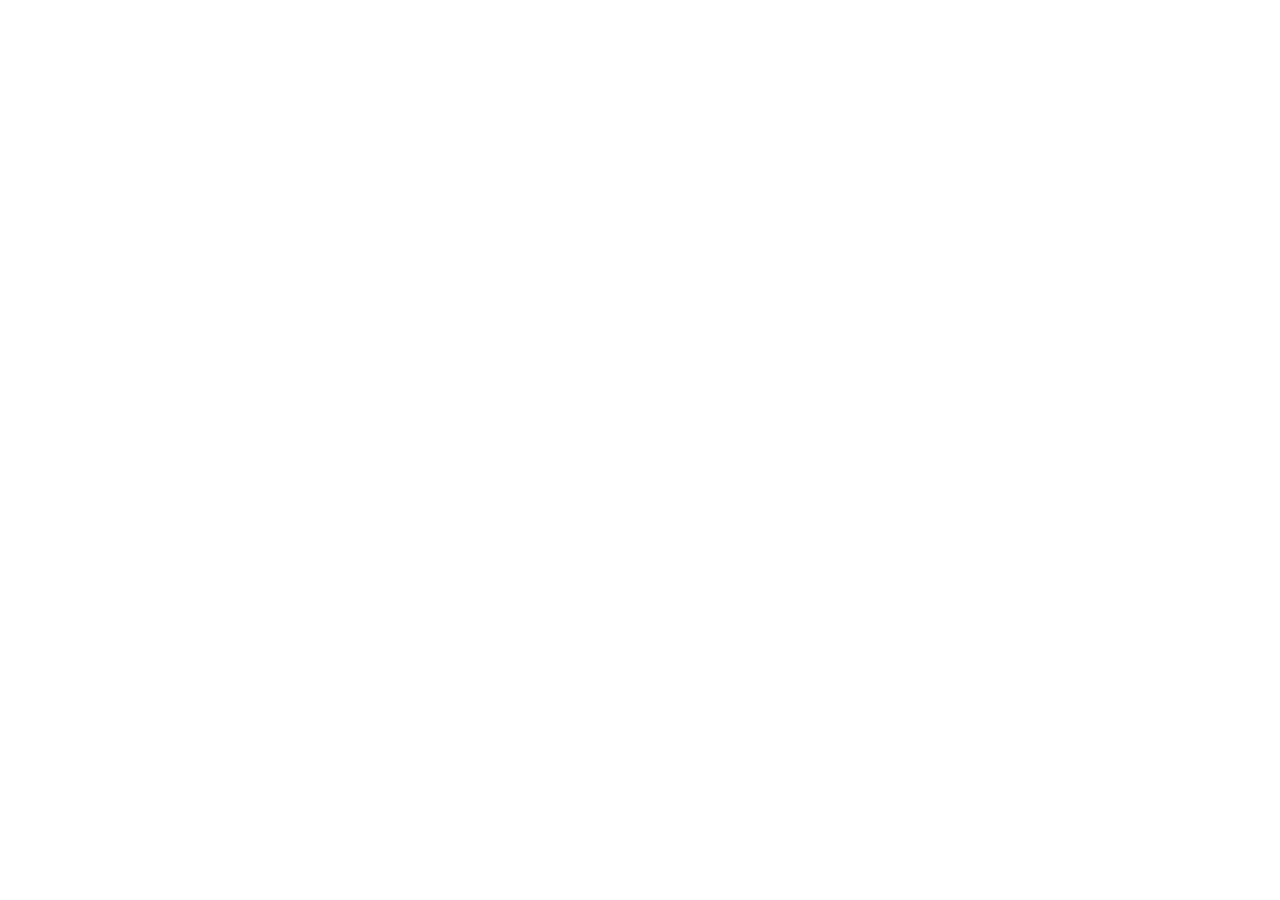
==== commit fc81386b: "Update index.html" ====
--- a/index.html
+++ b/index.html
@@ -1,80 +1,214 @@
-<!DOCTYPE html><!--iqXQKqs9js1ku9WBq88DZ-->
+<!DOCTYPE html>
+<!--iqXQKqs9js1ku9WBq88DZ-->
 <html lang="en">
+  <head>
+    <link
+      rel="preload"
+      href="https://www.youtube.com/game_api/v1"
+      as="script"
+    />
+    <script>
+      (self.__next_s = self.__next_s || []).push([
+        "https://www.youtube.com/game_api/v1",
+        {},
+      ]);
+    </script>
+    <script>
+      self.__next_f.push([
+        1,
+        '0:{"P":null,"b":"iqXQKqs9js1ku9WBq88DZ","p":"","c":["",""],"i":false,"f":[[["",{"children":["__PAGE__",{}]},"$undefined","$undefined",true],["",["$","$1","c",{"children":[[["$","link","0",{"rel":"stylesheet","href":"/_next/static/css/ee1fc24de4cd6ccd.css","precedence":"next","crossOrigin":"$undefined","nonce":"$undefined"}]],["$","html",null,{"lang":"en","children":[["$","head",null,{"children":["$","$L2",null,{"src":"https://www.youtube.com/game_api/v1","strategy":"beforeInteractive"}]}],["$","body",null,{"suppressHydrationWarning":true,"children":["$","$L3",null,{"parallelRouterKey":"children","error":"$undefined","errorStyles":"$undefined","errorScripts":"$undefined","template":["$","$L4",null,{}],"templateStyles":"$undefined","templateScripts":"$undefined","notFound":[[["$","title",null,{"children":"404: This page could not be found."}],["$","div",null,{"style":{"fontFamily":"system-ui,\\"Segoe UI\\",Roboto,Helvetica,Arial,sans-serif,\\"Apple Color Emoji\\",\\"Segoe UI Emoji\\"","height":"100vh","textAlign":"center","display":"flex","flexDirection":"column","alignItems":"center","justifyContent":"center"},"children":["$","div",null,{"children":[["$","style",null,{"dangerouslySetInnerHTML":{"__html":"body{color:#000;background:#fff;margin:0}.next-error-h1{border-right:1px solid rgba(0,0,0,.3)}@media (prefers-color-scheme:dark){body{color:#fff;background:#000}.next-error-h1{border-right:1px solid rgba(255,255,255,.3)}}"}}],["$","h1",null,{"className":"next-error-h1","style":{"display":"inline-block","margin":"0 20px 0 0","padding":"0 23px 0 0","fontSize":24,"fontWeight":500,"verticalAlign":"top","lineHeight":"49px"},"children":404}],["$","div",null,{"style":{"display":"inline-block"},"children":["$","h2",null,{"style":{"fontSize":14,"fontWeight":400,"lineHeight":"49px","margin":0},"children":"This page could not be found."}]}]]}]}]],[]],"forbidden":"$undefined","unauthorized":"$undefined"}]}]]}]]}],{"children":["__PAGE__",["$","$1","c",{"children":[["$","main",null,{"className":"w-screen h-screen overflow-hidden relative bg-[linear-gradient(to_bottom,#020617,#0f172a,#1e3a8a,#c2410c)] selection:bg-transparent","children":[["$","$L5",null,{}],["$","$L6",null,{}]]}],null,["$","$L7",null,{"children":["$L8",["$","$L9",null,{"promise":"$@a"}]]}]]}],{},null,false]},null,false],["$","$1","h",{"children":[null,[["$","$Lb",null,{"children":"$Lc"}],null],["$","$Ld",null,{"children":["$","div",null,{"hidden":true,"children":["$","$e",null,{"fallback":null,"children":"$Lf"}]}]}]]}],false]],"m":"$undefined","G":["$10",[]],"s":false,"S":true}\n',
+      ]);
+    </script>
+    <meta charset="utf-8" />
+    <meta name="viewport" content="width=device-width, initial-scale=1" />
+    <link
+      rel="stylesheet"
+      href="/_next/static/css/ee1fc24de4cd6ccd.css"
+      data-precedence="next"
+    />
+    <link
+      rel="preload"
+      as="script"
+      fetchPriority="low"
+      href="/_next/static/chunks/webpack-0261a6baf7a15503.js"
+    />
+    <script
+      src="/_next/static/chunks/4bd1b696-21f374d1156f834a.js"
+      async=""
+    ></script>
+    <script
+      src="/_next/static/chunks/255-769a499a58f6cdbf.js"
+      async=""
+    ></script>
+    <script
+      src="/_next/static/chunks/main-app-d895a08eedf1825a.js"
+      async=""
+    ></script>
+    <script
+      src="/_next/static/chunks/app/layout-4bbd18a69ecc032b.js"
+      async=""
+    ></script>
+    <script
+      src="/_next/static/chunks/b536a0f1-171f5a420d0144e4.js"
+      async=""
+    ></script>
+    <script
+      src="/_next/static/chunks/bd904a5c-9c0670f6b114bcd8.js"
+      async=""
+    ></script>
+    <script
+      src="/_next/static/chunks/a3cd4a83-02c0a4aa8395caed.js"
+      async=""
+    ></script>
+    <script
+      src="/_next/static/chunks/f6211eb1-63bf9bd3892ca52b.js"
+      async=""
+    ></script>
+    <script
+      src="/_next/static/chunks/f5b4d29a-7ccdf7217bf3a826.js"
+      async=""
+    ></script>
+    <script
+      src="/_next/static/chunks/424-7317acba9d1c164e.js"
+      async=""
+    ></script>
+    <script
+      src="/_next/static/chunks/app/page-c084adb956b134d2.js"
+      async=""
+    ></script>
+    <title>My Google AI Studio App</title>
+    <meta name="description" content="My Google AI Studio App" />
+    <script
+      src="/_next/static/chunks/polyfills-42372ed130431b0a.js"
+      nomodule=""
+    ></script>
+  </head>
 
-<head>
-  <link rel="preload" href="https://www.youtube.com/game_api/v1" as="script" />
-  <script>(self.__next_s = self.__next_s || []).push(["https://www.youtube.com/game_api/v1", {}])</script>
-  <meta charSet="utf-8" />
-  <meta name="viewport" content="width=device-width, initial-scale=1" />
-  <link rel="stylesheet" href="/_next/static/css/ee1fc24de4cd6ccd.css" data-precedence="next" />
-  <link rel="preload" as="script" fetchPriority="low" href="/_next/static/chunks/webpack-0261a6baf7a15503.js" />
-  <script src="/_next/static/chunks/4bd1b696-21f374d1156f834a.js" async=""></script>
-  <script src="/_next/static/chunks/255-769a499a58f6cdbf.js" async=""></script>
-  <script src="/_next/static/chunks/main-app-d895a08eedf1825a.js" async=""></script>
-  <script src="/_next/static/chunks/app/layout-4bbd18a69ecc032b.js" async=""></script>
-  <script src="/_next/static/chunks/b536a0f1-171f5a420d0144e4.js" async=""></script>
-  <script src="/_next/static/chunks/bd904a5c-9c0670f6b114bcd8.js" async=""></script>
-  <script src="/_next/static/chunks/a3cd4a83-02c0a4aa8395caed.js" async=""></script>
-  <script src="/_next/static/chunks/f6211eb1-63bf9bd3892ca52b.js" async=""></script>
-  <script src="/_next/static/chunks/f5b4d29a-7ccdf7217bf3a826.js" async=""></script>
-  <script src="/_next/static/chunks/424-7317acba9d1c164e.js" async=""></script>
-  <script src="/_next/static/chunks/app/page-c084adb956b134d2.js" async=""></script>
-  <title>My Google AI Studio App</title>
-  <meta name="description" content="My Google AI Studio App" />
-  <script src="/_next/static/chunks/polyfills-42372ed130431b0a.js" noModule=""></script>
-</head>
-
-<body>
-  <div hidden=""><!--$--><!--/$--></div>
-  <main
-    class="w-screen h-screen overflow-hidden relative bg-[linear-gradient(to_bottom,#020617,#0f172a,#1e3a8a,#c2410c)] selection:bg-transparent">
-    <div class="w-full h-full absolute inset-0 cursor-pointer">
-      <div style="position:relative;width:100%;height:100%;overflow:hidden;pointer-events:auto">
-        <div style="width:100%;height:100%"><canvas style="display:block"></canvas></div>
-      </div>
-    </div>
-    <div class="absolute inset-0 pointer-events-none flex flex-col justify-between -z-0 py-8 px-6">
-      <div class="flex justify-between items-start pointer-events-auto">
-        <div class="flex flex-col gap-2">
-          <div class="text-white/80 text-sm font-bold tracking-widest flex items-baseline gap-2">LEVEL</div>
-          <div class="text-white text-3xl font-light"><span class="font-bold">1</span> <span
-              class="text-white/50 text-xl">/ 500</span></div>
-          <div class="mt-2"><svg xmlns="http://www.w3.org/2000/svg" width="24" height="24" viewBox="0 0 24 24"
-              fill="none" stroke="currentColor" stroke-width="2" stroke-linecap="round" stroke-linejoin="round"
-              class="lucide lucide-shield w-8 h-8 text-white" aria-hidden="true">
-              <path
-                d="M20 13c0 5-3.5 7.5-7.66 8.95a1 1 0 0 1-.67-.01C7.5 20.5 4 18 4 13V6a1 1 0 0 1 1-1c2 0 4.5-1.2 6.24-2.72a1.17 1.17 0 0 1 1.52 0C14.51 3.81 17 5 19 5a1 1 0 0 1 1 1z">
-              </path>
-            </svg></div>
-        </div>
-        <div class="flex flex-col items-end gap-2 text-right">
-          <div class="text-white/80 text-sm font-bold tracking-widest">CRYSTALS</div>
-          <div class="text-white text-3xl font-light flex items-center gap-2"><svg xmlns="http://www.w3.org/2000/svg"
-              width="24" height="24" viewBox="0 0 24 24" fill="none" stroke="currentColor" stroke-width="2"
-              stroke-linecap="round" stroke-linejoin="round"
-              class="lucide lucide-diamond w-5 h-5 text-cyan-400 fill-cyan-400" aria-hidden="true">
-              <path
-                d="M2.7 10.3a2.41 2.41 0 0 0 0 3.41l7.59 7.59a2.41 2.41 0 0 0 3.41 0l7.59-7.59a2.41 2.41 0 0 0 0-3.41l-7.59-7.59a2.41 2.41 0 0 0-3.41 0Z">
-              </path>
-            </svg>0<!-- --> </div>
+  <body>
+    <div hidden=""><!--$--><!--/$--></div>
+    <main
+      class="w-screen h-screen overflow-hidden relative bg-[linear-gradient(to_bottom,#020617,#0f172a,#1e3a8a,#c2410c)] selection:bg-transparent"
+    >
+      <div class="w-full h-full absolute inset-0 cursor-pointer">
+        <div
+          style="
+            position: relative;
+            width: 100%;
+            height: 100%;
+            overflow: hidden;
+            pointer-events: auto;
+          "
+        >
+          <div style="width: 100%; height: 100%">
+            <canvas style="display: block"></canvas>
+          </div>
         </div>
       </div>
       <div
-        class="pointer-events-auto self-center bg-black/40 backdrop-blur-md p-8 rounded-3xl border border-white/10 text-center flex flex-col items-center gap-6"
-        style="opacity:0;transform:translateY(20px)">
-        <h1 class="text-6xl font-bold text-white tracking-tighter drop-shadow-xl">ORBIA</h1><button
-          class="mt-6 px-12 py-4 bg-white hover:bg-gray-100 text-xl font-bold text-slate-900 rounded-full transition-all hover:scale-105 active:scale-95 shadow-xl">TAP
-          TO PLAY</button>
+        class="absolute inset-0 pointer-events-none flex flex-col justify-between -z-0 py-8 px-6"
+      >
+        <div class="flex justify-between items-start pointer-events-auto">
+          <div class="flex flex-col gap-2">
+            <div
+              class="text-white/80 text-sm font-bold tracking-widest flex items-baseline gap-2"
+            >
+              LEVEL
+            </div>
+            <div class="text-white text-3xl font-light">
+              <span class="font-bold">1</span>
+              <span class="text-white/50 text-xl">/ 500</span>
+            </div>
+            <div class="mt-2">
+              <svg
+                xmlns="http://www.w3.org/2000/svg"
+                width="24"
+                height="24"
+                viewBox="0 0 24 24"
+                fill="none"
+                stroke="currentColor"
+                stroke-width="2"
+                stroke-linecap="round"
+                stroke-linejoin="round"
+                class="lucide lucide-shield w-8 h-8 text-white"
+                aria-hidden="true"
+              >
+                <path
+                  d="M20 13c0 5-3.5 7.5-7.66 8.95a1 1 0 0 1-.67-.01C7.5 20.5 4 18 4 13V6a1 1 0 0 1 1-1c2 0 4.5-1.2 6.24-2.72a1.17 1.17 0 0 1 1.52 0C14.51 3.81 17 5 19 5a1 1 0 0 1 1 1z"
+                ></path>
+              </svg>
+            </div>
+          </div>
+          <div class="flex flex-col items-end gap-2 text-right">
+            <div class="text-white/80 text-sm font-bold tracking-widest">
+              CRYSTALS
+            </div>
+            <div class="text-white text-3xl font-light flex items-center gap-2">
+              <svg
+                xmlns="http://www.w3.org/2000/svg"
+                width="24"
+                height="24"
+                viewBox="0 0 24 24"
+                fill="none"
+                stroke="currentColor"
+                stroke-width="2"
+                stroke-linecap="round"
+                stroke-linejoin="round"
+                class="lucide lucide-diamond w-5 h-5 text-cyan-400 fill-cyan-400"
+                aria-hidden="true"
+              >
+                <path
+                  d="M2.7 10.3a2.41 2.41 0 0 0 0 3.41l7.59 7.59a2.41 2.41 0 0 0 3.41 0l7.59-7.59a2.41 2.41 0 0 0 0-3.41l-7.59-7.59a2.41 2.41 0 0 0-3.41 0Z"
+                ></path></svg
+              >0<!-- -->
+            </div>
+          </div>
+        </div>
+        <div
+          class="pointer-events-auto self-center bg-black/40 backdrop-blur-md p-8 rounded-3xl border border-white/10 text-center flex flex-col items-center gap-6"
+          style="opacity: 0; transform: translateY(20px)"
+        >
+          <h1
+            class="text-6xl font-bold text-white tracking-tighter drop-shadow-xl"
+          >
+            ORBIA
+          </h1>
+          <button
+            class="mt-6 px-12 py-4 bg-white hover:bg-gray-100 text-xl font-bold text-slate-900 rounded-full transition-all hover:scale-105 active:scale-95 shadow-xl"
+          >
+            TAP TO PLAY
+          </button>
+        </div>
       </div>
-    </div>
-  </main><!--$--><!--/$-->
-  <script src="/_next/static/chunks/webpack-0261a6baf7a15503.js" id="_R_" async=""></script>
-  <script>(self.__next_f = self.__next_f || []).push([0])</script>
-  <script>self.__next_f.push([1, "1:\"$Sreact.fragment\"\n2:I[9021,[\"177\",\"static/chunks/app/layout-4bbd18a69ecc032b.js\"],\"\"]\n3:I[9766,[],\"\"]\n4:I[8924,[],\"\"]\n5:I[1224,[\"367\",\"static/chunks/b536a0f1-171f5a420d0144e4.js\",\"831\",\"static/chunks/bd904a5c-9c0670f6b114bcd8.js\",\"664\",\"static/chunks/a3cd4a83-02c0a4aa8395caed.js\",\"413\",\"static/chunks/f6211eb1-63bf9bd3892ca52b.js\",\"922\",\"static/chunks/f5b4d29a-7ccdf7217bf3a826.js\",\"424\",\"static/chunks/424-7317acba9d1c164e.js\",\"974\",\"static/chunks/app/page-c084adb956b134d2.js\"],\"GameScene\"]\n6:I[5768,[\"367\",\"static/chunks/b536a0f1-171f5a420d0144e4.js\",\"831\",\"static/chunks/bd904a5c-9c0670f6b114bcd8.js\",\"664\",\"static/chunks/a3cd4a83-02c0a4aa8395caed.js\",\"413\",\"static/chunks/f6211eb1-63bf9bd3892ca52b.js\",\"922\",\"static/chunks/f5b4d29a-7ccdf7217bf3a826.js\",\"424\",\"static/chunks/424-7317acba9d1c164e.js\",\"974\",\"static/chunks/app/page-c084adb956b134d2.js\"],\"UI\"]\n7:I[4431,[],\"OutletBoundary\"]\n9:I[5278,[],\"AsyncMetadataOutlet\"]\nb:I[4431,[],\"ViewportBoundary\"]\nd:I[4431,[],\"MetadataBoundary\"]\ne:\"$Sreact.suspense\"\n10:I[7150,[],\"\"]\n:HL[\"/_next/static/css/ee1fc24de4cd6ccd.css\",\"style\"]\n"])</script>
-  <script>self.__next_f.push([1, "0:{\"P\":null,\"b\":\"iqXQKqs9js1ku9WBq88DZ\",\"p\":\"\",\"c\":[\"\",\"\"],\"i\":false,\"f\":[[[\"\",{\"children\":[\"__PAGE__\",{}]},\"$undefined\",\"$undefined\",true],[\"\",[\"$\",\"$1\",\"c\",{\"children\":[[[\"$\",\"link\",\"0\",{\"rel\":\"stylesheet\",\"href\":\"/_next/static/css/ee1fc24de4cd6ccd.css\",\"precedence\":\"next\",\"crossOrigin\":\"$undefined\",\"nonce\":\"$undefined\"}]],[\"$\",\"html\",null,{\"lang\":\"en\",\"children\":[[\"$\",\"head\",null,{\"children\":[\"$\",\"$L2\",null,{\"src\":\"https://www.youtube.com/game_api/v1\",\"strategy\":\"beforeInteractive\"}]}],[\"$\",\"body\",null,{\"suppressHydrationWarning\":true,\"children\":[\"$\",\"$L3\",null,{\"parallelRouterKey\":\"children\",\"error\":\"$undefined\",\"errorStyles\":\"$undefined\",\"errorScripts\":\"$undefined\",\"template\":[\"$\",\"$L4\",null,{}],\"templateStyles\":\"$undefined\",\"templateScripts\":\"$undefined\",\"notFound\":[[[\"$\",\"title\",null,{\"children\":\"404: This page could not be found.\"}],[\"$\",\"div\",null,{\"style\":{\"fontFamily\":\"system-ui,\\\"Segoe UI\\\",Roboto,Helvetica,Arial,sans-serif,\\\"Apple Color Emoji\\\",\\\"Segoe UI Emoji\\\"\",\"height\":\"100vh\",\"textAlign\":\"center\",\"display\":\"flex\",\"flexDirection\":\"column\",\"alignItems\":\"center\",\"justifyContent\":\"center\"},\"children\":[\"$\",\"div\",null,{\"children\":[[\"$\",\"style\",null,{\"dangerouslySetInnerHTML\":{\"__html\":\"body{color:#000;background:#fff;margin:0}.next-error-h1{border-right:1px solid rgba(0,0,0,.3)}@media (prefers-color-scheme:dark){body{color:#fff;background:#000}.next-error-h1{border-right:1px solid rgba(255,255,255,.3)}}\"}}],[\"$\",\"h1\",null,{\"className\":\"next-error-h1\",\"style\":{\"display\":\"inline-block\",\"margin\":\"0 20px 0 0\",\"padding\":\"0 23px 0 0\",\"fontSize\":24,\"fontWeight\":500,\"verticalAlign\":\"top\",\"lineHeight\":\"49px\"},\"children\":404}],[\"$\",\"div\",null,{\"style\":{\"display\":\"inline-block\"},\"children\":[\"$\",\"h2\",null,{\"style\":{\"fontSize\":14,\"fontWeight\":400,\"lineHeight\":\"49px\",\"margin\":0},\"children\":\"This page could not be found.\"}]}]]}]}]],[]],\"forbidden\":\"$undefined\",\"unauthorized\":\"$undefined\"}]}]]}]]}],{\"children\":[\"__PAGE__\",[\"$\",\"$1\",\"c\",{\"children\":[[\"$\",\"main\",null,{\"className\":\"w-screen h-screen overflow-hidden relative bg-[linear-gradient(to_bottom,#020617,#0f172a,#1e3a8a,#c2410c)] selection:bg-transparent\",\"children\":[[\"$\",\"$L5\",null,{}],[\"$\",\"$L6\",null,{}]]}],null,[\"$\",\"$L7\",null,{\"children\":[\"$L8\",[\"$\",\"$L9\",null,{\"promise\":\"$@a\"}]]}]]}],{},null,false]},null,false],[\"$\",\"$1\",\"h\",{\"children\":[null,[[\"$\",\"$Lb\",null,{\"children\":\"$Lc\"}],null],[\"$\",\"$Ld\",null,{\"children\":[\"$\",\"div\",null,{\"hidden\":true,\"children\":[\"$\",\"$e\",null,{\"fallback\":null,\"children\":\"$Lf\"}]}]}]]}],false]],\"m\":\"$undefined\",\"G\":[\"$10\",[]],\"s\":false,\"S\":true}\n"])</script>
-  <script>self.__next_f.push([1, "c:[[\"$\",\"meta\",\"0\",{\"charSet\":\"utf-8\"}],[\"$\",\"meta\",\"1\",{\"name\":\"viewport\",\"content\":\"width=device-width, initial-scale=1\"}]]\n8:null\n"])</script>
-  <script>self.__next_f.push([1, "a:{\"metadata\":[[\"$\",\"title\",\"0\",{\"children\":\"My Google AI Studio App\"}],[\"$\",\"meta\",\"1\",{\"name\":\"description\",\"content\":\"My Google AI Studio App\"}]],\"error\":null,\"digest\":\"$undefined\"}\n"])</script>
-  <script>self.__next_f.push([1, "f:\"$a:metadata\"\n"])</script>
-</body>
-
-</html>+    </main>
+    <!--$--><!--/$-->
+    <script
+      src="/_next/static/chunks/webpack-0261a6baf7a15503.js"
+      id="_R_"
+      async=""
+    ></script>
+    <script>
+      (self.__next_f = self.__next_f || []).push([0]);
+    </script>
+    <script>
+      self.__next_f.push([
+        1,
+        '1:"$Sreact.fragment"\n2:I[9021,["177","static/chunks/app/layout-4bbd18a69ecc032b.js"],""]\n3:I[9766,[],""]\n4:I[8924,[],""]\n5:I[1224,["367","static/chunks/b536a0f1-171f5a420d0144e4.js","831","static/chunks/bd904a5c-9c0670f6b114bcd8.js","664","static/chunks/a3cd4a83-02c0a4aa8395caed.js","413","static/chunks/f6211eb1-63bf9bd3892ca52b.js","922","static/chunks/f5b4d29a-7ccdf7217bf3a826.js","424","static/chunks/424-7317acba9d1c164e.js","974","static/chunks/app/page-c084adb956b134d2.js"],"GameScene"]\n6:I[5768,["367","static/chunks/b536a0f1-171f5a420d0144e4.js","831","static/chunks/bd904a5c-9c0670f6b114bcd8.js","664","static/chunks/a3cd4a83-02c0a4aa8395caed.js","413","static/chunks/f6211eb1-63bf9bd3892ca52b.js","922","static/chunks/f5b4d29a-7ccdf7217bf3a826.js","424","static/chunks/424-7317acba9d1c164e.js","974","static/chunks/app/page-c084adb956b134d2.js"],"UI"]\n7:I[4431,[],"OutletBoundary"]\n9:I[5278,[],"AsyncMetadataOutlet"]\nb:I[4431,[],"ViewportBoundary"]\nd:I[4431,[],"MetadataBoundary"]\ne:"$Sreact.suspense"\n10:I[7150,[],""]\n:HL["/_next/static/css/ee1fc24de4cd6ccd.css","style"]\n',
+      ]);
+    </script>
+    <script>
+      self.__next_f.push([
+        1,
+        'c:[["$","meta","0",{"charSet":"utf-8"}],["$","meta","1",{"name":"viewport","content":"width=device-width, initial-scale=1"}]]\n8:null\n',
+      ]);
+    </script>
+    <script>
+      self.__next_f.push([
+        1,
+        'a:{"metadata":[["$","title","0",{"children":"My Google AI Studio App"}],["$","meta","1",{"name":"description","content":"My Google AI Studio App"}]],"error":null,"digest":"$undefined"}\n',
+      ]);
+    </script>
+    <script>
+      self.__next_f.push([1, 'f:"$a:metadata"\n']);
+    </script>
+  </body>
+</html>
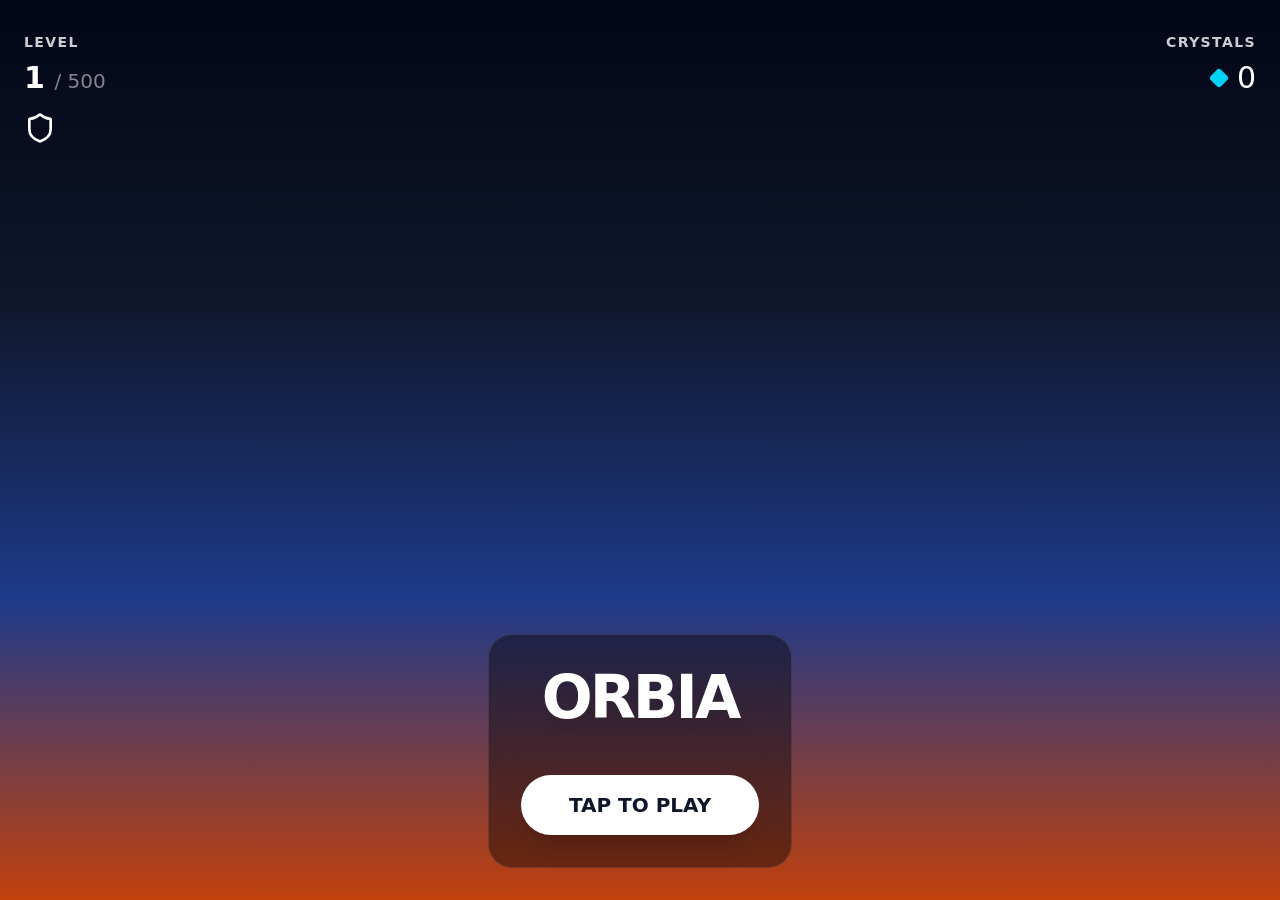
==== commit 55200bf6: "Update index.html" ====
--- a/index.html
+++ b/index.html
@@ -1,214 +1,132 @@
 <!DOCTYPE html>
 <!--iqXQKqs9js1ku9WBq88DZ-->
 <html lang="en">
-  <head>
-    <link
-      rel="preload"
-      href="https://www.youtube.com/game_api/v1"
-      as="script"
-    />
-    <script>
-      (self.__next_s = self.__next_s || []).push([
-        "https://www.youtube.com/game_api/v1",
-        {},
-      ]);
-    </script>
-    <script>
-      self.__next_f.push([
-        1,
-        '0:{"P":null,"b":"iqXQKqs9js1ku9WBq88DZ","p":"","c":["",""],"i":false,"f":[[["",{"children":["__PAGE__",{}]},"$undefined","$undefined",true],["",["$","$1","c",{"children":[[["$","link","0",{"rel":"stylesheet","href":"/_next/static/css/ee1fc24de4cd6ccd.css","precedence":"next","crossOrigin":"$undefined","nonce":"$undefined"}]],["$","html",null,{"lang":"en","children":[["$","head",null,{"children":["$","$L2",null,{"src":"https://www.youtube.com/game_api/v1","strategy":"beforeInteractive"}]}],["$","body",null,{"suppressHydrationWarning":true,"children":["$","$L3",null,{"parallelRouterKey":"children","error":"$undefined","errorStyles":"$undefined","errorScripts":"$undefined","template":["$","$L4",null,{}],"templateStyles":"$undefined","templateScripts":"$undefined","notFound":[[["$","title",null,{"children":"404: This page could not be found."}],["$","div",null,{"style":{"fontFamily":"system-ui,\\"Segoe UI\\",Roboto,Helvetica,Arial,sans-serif,\\"Apple Color Emoji\\",\\"Segoe UI Emoji\\"","height":"100vh","textAlign":"center","display":"flex","flexDirection":"column","alignItems":"center","justifyContent":"center"},"children":["$","div",null,{"children":[["$","style",null,{"dangerouslySetInnerHTML":{"__html":"body{color:#000;background:#fff;margin:0}.next-error-h1{border-right:1px solid rgba(0,0,0,.3)}@media (prefers-color-scheme:dark){body{color:#fff;background:#000}.next-error-h1{border-right:1px solid rgba(255,255,255,.3)}}"}}],["$","h1",null,{"className":"next-error-h1","style":{"display":"inline-block","margin":"0 20px 0 0","padding":"0 23px 0 0","fontSize":24,"fontWeight":500,"verticalAlign":"top","lineHeight":"49px"},"children":404}],["$","div",null,{"style":{"display":"inline-block"},"children":["$","h2",null,{"style":{"fontSize":14,"fontWeight":400,"lineHeight":"49px","margin":0},"children":"This page could not be found."}]}]]}]}]],[]],"forbidden":"$undefined","unauthorized":"$undefined"}]}]]}]]}],{"children":["__PAGE__",["$","$1","c",{"children":[["$","main",null,{"className":"w-screen h-screen overflow-hidden relative bg-[linear-gradient(to_bottom,#020617,#0f172a,#1e3a8a,#c2410c)] selection:bg-transparent","children":[["$","$L5",null,{}],["$","$L6",null,{}]]}],null,["$","$L7",null,{"children":["$L8",["$","$L9",null,{"promise":"$@a"}]]}]]}],{},null,false]},null,false],["$","$1","h",{"children":[null,[["$","$Lb",null,{"children":"$Lc"}],null],["$","$Ld",null,{"children":["$","div",null,{"hidden":true,"children":["$","$e",null,{"fallback":null,"children":"$Lf"}]}]}]]}],false]],"m":"$undefined","G":["$10",[]],"s":false,"S":true}\n',
-      ]);
-    </script>
-    <meta charset="utf-8" />
-    <meta name="viewport" content="width=device-width, initial-scale=1" />
-    <link
-      rel="stylesheet"
-      href="/_next/static/css/ee1fc24de4cd6ccd.css"
-      data-precedence="next"
-    />
-    <link
-      rel="preload"
-      as="script"
-      fetchPriority="low"
-      href="/_next/static/chunks/webpack-0261a6baf7a15503.js"
-    />
-    <script
-      src="/_next/static/chunks/4bd1b696-21f374d1156f834a.js"
-      async=""
-    ></script>
-    <script
-      src="/_next/static/chunks/255-769a499a58f6cdbf.js"
-      async=""
-    ></script>
-    <script
-      src="/_next/static/chunks/main-app-d895a08eedf1825a.js"
-      async=""
-    ></script>
-    <script
-      src="/_next/static/chunks/app/layout-4bbd18a69ecc032b.js"
-      async=""
-    ></script>
-    <script
-      src="/_next/static/chunks/b536a0f1-171f5a420d0144e4.js"
-      async=""
-    ></script>
-    <script
-      src="/_next/static/chunks/bd904a5c-9c0670f6b114bcd8.js"
-      async=""
-    ></script>
-    <script
-      src="/_next/static/chunks/a3cd4a83-02c0a4aa8395caed.js"
-      async=""
-    ></script>
-    <script
-      src="/_next/static/chunks/f6211eb1-63bf9bd3892ca52b.js"
-      async=""
-    ></script>
-    <script
-      src="/_next/static/chunks/f5b4d29a-7ccdf7217bf3a826.js"
-      async=""
-    ></script>
-    <script
-      src="/_next/static/chunks/424-7317acba9d1c164e.js"
-      async=""
-    ></script>
-    <script
-      src="/_next/static/chunks/app/page-c084adb956b134d2.js"
-      async=""
-    ></script>
-    <title>My Google AI Studio App</title>
-    <meta name="description" content="My Google AI Studio App" />
-    <script
-      src="/_next/static/chunks/polyfills-42372ed130431b0a.js"
-      nomodule=""
-    ></script>
-  </head>
 
-  <body>
-    <div hidden=""><!--$--><!--/$--></div>
-    <main
-      class="w-screen h-screen overflow-hidden relative bg-[linear-gradient(to_bottom,#020617,#0f172a,#1e3a8a,#c2410c)] selection:bg-transparent"
-    >
-      <div class="w-full h-full absolute inset-0 cursor-pointer">
-        <div
-          style="
+<head>
+  <link rel="preload" href="https://www.youtube.com/game_api/v1" as="script" />
+  <script>
+    (self.__next_s = self.__next_s || []).push([
+      "https://www.youtube.com/game_api/v1",
+      {},
+    ]);
+  </script>
+  <meta charset="utf-8" />
+  <meta name="viewport" content="width=device-width, initial-scale=1" />
+  <link rel="stylesheet" href="/_next/static/css/ee1fc24de4cd6ccd.css" data-precedence="next" />
+  <link rel="preload" as="script" fetchPriority="low" href="/_next/static/chunks/webpack-0261a6baf7a15503.js" />
+  <script src="/_next/static/chunks/4bd1b696-21f374d1156f834a.js" async=""></script>
+  <script src="/_next/static/chunks/255-769a499a58f6cdbf.js" async=""></script>
+  <script src="/_next/static/chunks/main-app-d895a08eedf1825a.js" async=""></script>
+  <script src="/_next/static/chunks/app/layout-4bbd18a69ecc032b.js" async=""></script>
+  <script src="/_next/static/chunks/b536a0f1-171f5a420d0144e4.js" async=""></script>
+  <script src="/_next/static/chunks/bd904a5c-9c0670f6b114bcd8.js" async=""></script>
+  <script src="/_next/static/chunks/a3cd4a83-02c0a4aa8395caed.js" async=""></script>
+  <script src="/_next/static/chunks/f6211eb1-63bf9bd3892ca52b.js" async=""></script>
+  <script src="/_next/static/chunks/f5b4d29a-7ccdf7217bf3a826.js" async=""></script>
+  <script src="/_next/static/chunks/424-7317acba9d1c164e.js" async=""></script>
+  <script src="/_next/static/chunks/app/page-c084adb956b134d2.js" async=""></script>
+  <title>My Google AI Studio App</title>
+  <meta name="description" content="My Google AI Studio App" />
+  <script src="/_next/static/chunks/polyfills-42372ed130431b0a.js" nomodule=""></script>
+</head>
+
+<body>
+  <div hidden=""><!--$--><!--/$--></div>
+  <main
+    class="w-screen h-screen overflow-hidden relative bg-[linear-gradient(to_bottom,#020617,#0f172a,#1e3a8a,#c2410c)] selection:bg-transparent">
+    <div class="w-full h-full absolute inset-0 cursor-pointer">
+      <div style="
             position: relative;
             width: 100%;
             height: 100%;
             overflow: hidden;
             pointer-events: auto;
-          "
-        >
-          <div style="width: 100%; height: 100%">
-            <canvas style="display: block"></canvas>
+          ">
+        <div style="width: 100%; height: 100%">
+          <canvas style="display: block"></canvas>
+        </div>
+      </div>
+    </div>
+    <div class="absolute inset-0 pointer-events-none flex flex-col justify-between -z-0 py-8 px-6">
+      <div class="flex justify-between items-start pointer-events-auto">
+        <div class="flex flex-col gap-2">
+          <div class="text-white/80 text-sm font-bold tracking-widest flex items-baseline gap-2">
+            LEVEL
+          </div>
+          <div class="text-white text-3xl font-light">
+            <span class="font-bold">1</span>
+            <span class="text-white/50 text-xl">/ 500</span>
+          </div>
+          <div class="mt-2">
+            <svg xmlns="http://www.w3.org/2000/svg" width="24" height="24" viewBox="0 0 24 24" fill="none"
+              stroke="currentColor" stroke-width="2" stroke-linecap="round" stroke-linejoin="round"
+              class="lucide lucide-shield w-8 h-8 text-white" aria-hidden="true">
+              <path
+                d="M20 13c0 5-3.5 7.5-7.66 8.95a1 1 0 0 1-.67-.01C7.5 20.5 4 18 4 13V6a1 1 0 0 1 1-1c2 0 4.5-1.2 6.24-2.72a1.17 1.17 0 0 1 1.52 0C14.51 3.81 17 5 19 5a1 1 0 0 1 1 1z">
+              </path>
+            </svg>
+          </div>
+        </div>
+        <div class="flex flex-col items-end gap-2 text-right">
+          <div class="text-white/80 text-sm font-bold tracking-widest">
+            CRYSTALS
+          </div>
+          <div class="text-white text-3xl font-light flex items-center gap-2">
+            <svg xmlns="http://www.w3.org/2000/svg" width="24" height="24" viewBox="0 0 24 24" fill="none"
+              stroke="currentColor" stroke-width="2" stroke-linecap="round" stroke-linejoin="round"
+              class="lucide lucide-diamond w-5 h-5 text-cyan-400 fill-cyan-400" aria-hidden="true">
+              <path
+                d="M2.7 10.3a2.41 2.41 0 0 0 0 3.41l7.59 7.59a2.41 2.41 0 0 0 3.41 0l7.59-7.59a2.41 2.41 0 0 0 0-3.41l-7.59-7.59a2.41 2.41 0 0 0-3.41 0Z">
+              </path>
+            </svg>0<!-- -->
           </div>
         </div>
       </div>
       <div
-        class="absolute inset-0 pointer-events-none flex flex-col justify-between -z-0 py-8 px-6"
-      >
-        <div class="flex justify-between items-start pointer-events-auto">
-          <div class="flex flex-col gap-2">
-            <div
-              class="text-white/80 text-sm font-bold tracking-widest flex items-baseline gap-2"
-            >
-              LEVEL
-            </div>
-            <div class="text-white text-3xl font-light">
-              <span class="font-bold">1</span>
-              <span class="text-white/50 text-xl">/ 500</span>
-            </div>
-            <div class="mt-2">
-              <svg
-                xmlns="http://www.w3.org/2000/svg"
-                width="24"
-                height="24"
-                viewBox="0 0 24 24"
-                fill="none"
-                stroke="currentColor"
-                stroke-width="2"
-                stroke-linecap="round"
-                stroke-linejoin="round"
-                class="lucide lucide-shield w-8 h-8 text-white"
-                aria-hidden="true"
-              >
-                <path
-                  d="M20 13c0 5-3.5 7.5-7.66 8.95a1 1 0 0 1-.67-.01C7.5 20.5 4 18 4 13V6a1 1 0 0 1 1-1c2 0 4.5-1.2 6.24-2.72a1.17 1.17 0 0 1 1.52 0C14.51 3.81 17 5 19 5a1 1 0 0 1 1 1z"
-                ></path>
-              </svg>
-            </div>
-          </div>
-          <div class="flex flex-col items-end gap-2 text-right">
-            <div class="text-white/80 text-sm font-bold tracking-widest">
-              CRYSTALS
-            </div>
-            <div class="text-white text-3xl font-light flex items-center gap-2">
-              <svg
-                xmlns="http://www.w3.org/2000/svg"
-                width="24"
-                height="24"
-                viewBox="0 0 24 24"
-                fill="none"
-                stroke="currentColor"
-                stroke-width="2"
-                stroke-linecap="round"
-                stroke-linejoin="round"
-                class="lucide lucide-diamond w-5 h-5 text-cyan-400 fill-cyan-400"
-                aria-hidden="true"
-              >
-                <path
-                  d="M2.7 10.3a2.41 2.41 0 0 0 0 3.41l7.59 7.59a2.41 2.41 0 0 0 3.41 0l7.59-7.59a2.41 2.41 0 0 0 0-3.41l-7.59-7.59a2.41 2.41 0 0 0-3.41 0Z"
-                ></path></svg
-              >0<!-- -->
-            </div>
-          </div>
-        </div>
-        <div
-          class="pointer-events-auto self-center bg-black/40 backdrop-blur-md p-8 rounded-3xl border border-white/10 text-center flex flex-col items-center gap-6"
-          style="opacity: 0; transform: translateY(20px)"
-        >
-          <h1
-            class="text-6xl font-bold text-white tracking-tighter drop-shadow-xl"
-          >
-            ORBIA
-          </h1>
-          <button
-            class="mt-6 px-12 py-4 bg-white hover:bg-gray-100 text-xl font-bold text-slate-900 rounded-full transition-all hover:scale-105 active:scale-95 shadow-xl"
-          >
-            TAP TO PLAY
-          </button>
-        </div>
+        class="pointer-events-auto self-center bg-black/40 backdrop-blur-md p-8 rounded-3xl border border-white/10 text-center flex flex-col items-center gap-6"
+        style="opacity: 0; transform: translateY(20px)">
+        <h1 class="text-6xl font-bold text-white tracking-tighter drop-shadow-xl">
+          ORBIA
+        </h1>
+        <button
+          class="mt-6 px-12 py-4 bg-white hover:bg-gray-100 text-xl font-bold text-slate-900 rounded-full transition-all hover:scale-105 active:scale-95 shadow-xl">
+          TAP TO PLAY
+        </button>
       </div>
-    </main>
-    <!--$--><!--/$-->
-    <script
-      src="/_next/static/chunks/webpack-0261a6baf7a15503.js"
-      id="_R_"
-      async=""
-    ></script>
-    <script>
-      (self.__next_f = self.__next_f || []).push([0]);
-    </script>
-    <script>
-      self.__next_f.push([
-        1,
-        '1:"$Sreact.fragment"\n2:I[9021,["177","static/chunks/app/layout-4bbd18a69ecc032b.js"],""]\n3:I[9766,[],""]\n4:I[8924,[],""]\n5:I[1224,["367","static/chunks/b536a0f1-171f5a420d0144e4.js","831","static/chunks/bd904a5c-9c0670f6b114bcd8.js","664","static/chunks/a3cd4a83-02c0a4aa8395caed.js","413","static/chunks/f6211eb1-63bf9bd3892ca52b.js","922","static/chunks/f5b4d29a-7ccdf7217bf3a826.js","424","static/chunks/424-7317acba9d1c164e.js","974","static/chunks/app/page-c084adb956b134d2.js"],"GameScene"]\n6:I[5768,["367","static/chunks/b536a0f1-171f5a420d0144e4.js","831","static/chunks/bd904a5c-9c0670f6b114bcd8.js","664","static/chunks/a3cd4a83-02c0a4aa8395caed.js","413","static/chunks/f6211eb1-63bf9bd3892ca52b.js","922","static/chunks/f5b4d29a-7ccdf7217bf3a826.js","424","static/chunks/424-7317acba9d1c164e.js","974","static/chunks/app/page-c084adb956b134d2.js"],"UI"]\n7:I[4431,[],"OutletBoundary"]\n9:I[5278,[],"AsyncMetadataOutlet"]\nb:I[4431,[],"ViewportBoundary"]\nd:I[4431,[],"MetadataBoundary"]\ne:"$Sreact.suspense"\n10:I[7150,[],""]\n:HL["/_next/static/css/ee1fc24de4cd6ccd.css","style"]\n',
-      ]);
-    </script>
-    <script>
-      self.__next_f.push([
-        1,
-        'c:[["$","meta","0",{"charSet":"utf-8"}],["$","meta","1",{"name":"viewport","content":"width=device-width, initial-scale=1"}]]\n8:null\n',
-      ]);
-    </script>
-    <script>
-      self.__next_f.push([
-        1,
-        'a:{"metadata":[["$","title","0",{"children":"My Google AI Studio App"}],["$","meta","1",{"name":"description","content":"My Google AI Studio App"}]],"error":null,"digest":"$undefined"}\n',
-      ]);
-    </script>
-    <script>
-      self.__next_f.push([1, 'f:"$a:metadata"\n']);
-    </script>
-  </body>
-</html>
+    </div>
+  </main>
+  <!--$--><!--/$-->
+  <script src="/_next/static/chunks/webpack-0261a6baf7a15503.js" id="_R_" async=""></script>
+  <script>
+    (self.__next_f = self.__next_f || []).push([0]);
+  </script>
+  <script>
+    self.__next_f.push([
+      1,
+      '1:"$Sreact.fragment"\n2:I[9021,["177","static/chunks/app/layout-4bbd18a69ecc032b.js"],""]\n3:I[9766,[],""]\n4:I[8924,[],""]\n5:I[1224,["367","static/chunks/b536a0f1-171f5a420d0144e4.js","831","static/chunks/bd904a5c-9c0670f6b114bcd8.js","664","static/chunks/a3cd4a83-02c0a4aa8395caed.js","413","static/chunks/f6211eb1-63bf9bd3892ca52b.js","922","static/chunks/f5b4d29a-7ccdf7217bf3a826.js","424","static/chunks/424-7317acba9d1c164e.js","974","static/chunks/app/page-c084adb956b134d2.js"],"GameScene"]\n6:I[5768,["367","static/chunks/b536a0f1-171f5a420d0144e4.js","831","static/chunks/bd904a5c-9c0670f6b114bcd8.js","664","static/chunks/a3cd4a83-02c0a4aa8395caed.js","413","static/chunks/f6211eb1-63bf9bd3892ca52b.js","922","static/chunks/f5b4d29a-7ccdf7217bf3a826.js","424","static/chunks/424-7317acba9d1c164e.js","974","static/chunks/app/page-c084adb956b134d2.js"],"UI"]\n7:I[4431,[],"OutletBoundary"]\n9:I[5278,[],"AsyncMetadataOutlet"]\nb:I[4431,[],"ViewportBoundary"]\nd:I[4431,[],"MetadataBoundary"]\ne:"$Sreact.suspense"\n10:I[7150,[],""]\n:HL["/_next/static/css/ee1fc24de4cd6ccd.css","style"]\n',
+    ]);
+  </script>
+  <script>
+    self.__next_f.push([
+      1,
+      '0:{"P":null,"b":"iqXQKqs9js1ku9WBq88DZ","p":"","c":["",""],"i":false,"f":[[["",{"children":["__PAGE__",{}]},"$undefined","$undefined",true],["",["$","$1","c",{"children":[[["$","link","0",{"rel":"stylesheet","href":"/_next/static/css/ee1fc24de4cd6ccd.css","precedence":"next","crossOrigin":"$undefined","nonce":"$undefined"}]],["$","html",null,{"lang":"en","children":[["$","head",null,{"children":["$","$L2",null,{"src":"https://www.youtube.com/game_api/v1","strategy":"beforeInteractive"}]}],["$","body",null,{"suppressHydrationWarning":true,"children":["$","$L3",null,{"parallelRouterKey":"children","error":"$undefined","errorStyles":"$undefined","errorScripts":"$undefined","template":["$","$L4",null,{}],"templateStyles":"$undefined","templateScripts":"$undefined","notFound":[[["$","title",null,{"children":"404: This page could not be found."}],["$","div",null,{"style":{"fontFamily":"system-ui,\\"Segoe UI\\",Roboto,Helvetica,Arial,sans-serif,\\"Apple Color Emoji\\",\\"Segoe UI Emoji\\"","height":"100vh","textAlign":"center","display":"flex","flexDirection":"column","alignItems":"center","justifyContent":"center"},"children":["$","div",null,{"children":[["$","style",null,{"dangerouslySetInnerHTML":{"__html":"body{color:#000;background:#fff;margin:0}.next-error-h1{border-right:1px solid rgba(0,0,0,.3)}@media (prefers-color-scheme:dark){body{color:#fff;background:#000}.next-error-h1{border-right:1px solid rgba(255,255,255,.3)}}"}}],["$","h1",null,{"className":"next-error-h1","style":{"display":"inline-block","margin":"0 20px 0 0","padding":"0 23px 0 0","fontSize":24,"fontWeight":500,"verticalAlign":"top","lineHeight":"49px"},"children":404}],["$","div",null,{"style":{"display":"inline-block"},"children":["$","h2",null,{"style":{"fontSize":14,"fontWeight":400,"lineHeight":"49px","margin":0},"children":"This page could not be found."}]}]]}]}]],[]],"forbidden":"$undefined","unauthorized":"$undefined"}]}]]}]]}],{"children":["__PAGE__",["$","$1","c",{"children":[["$","main",null,{"className":"w-screen h-screen overflow-hidden relative bg-[linear-gradient(to_bottom,#020617,#0f172a,#1e3a8a,#c2410c)] selection:bg-transparent","children":[["$","$L5",null,{}],["$","$L6",null,{}]]}],null,["$","$L7",null,{"children":["$L8",["$","$L9",null,{"promise":"$@a"}]]}]]}],{},null,false]},null,false],["$","$1","h",{"children":[null,[["$","$Lb",null,{"children":"$Lc"}],null],["$","$Ld",null,{"children":["$","div",null,{"hidden":true,"children":["$","$e",null,{"fallback":null,"children":"$Lf"}]}]}]]}],false]],"m":"$undefined","G":["$10",[]],"s":false,"S":true}\n',
+    ]);
+  </script>
+  <script>
+    self.__next_f.push([
+      1,
+      'c:[["$","meta","0",{"charSet":"utf-8"}],["$","meta","1",{"name":"viewport","content":"width=device-width, initial-scale=1"}]]\n8:null\n',
+    ]);
+  </script>
+  <script>
+    self.__next_f.push([
+      1,
+      'a:{"metadata":[["$","title","0",{"children":"My Google AI Studio App"}],["$","meta","1",{"name":"description","content":"My Google AI Studio App"}]],"error":null,"digest":"$undefined"}\n',
+    ]);
+  </script>
+  <script>
+    self.__next_f.push([1, 'f:"$a:metadata"\n']);
+  </script>
+</body>
+
+</html>
